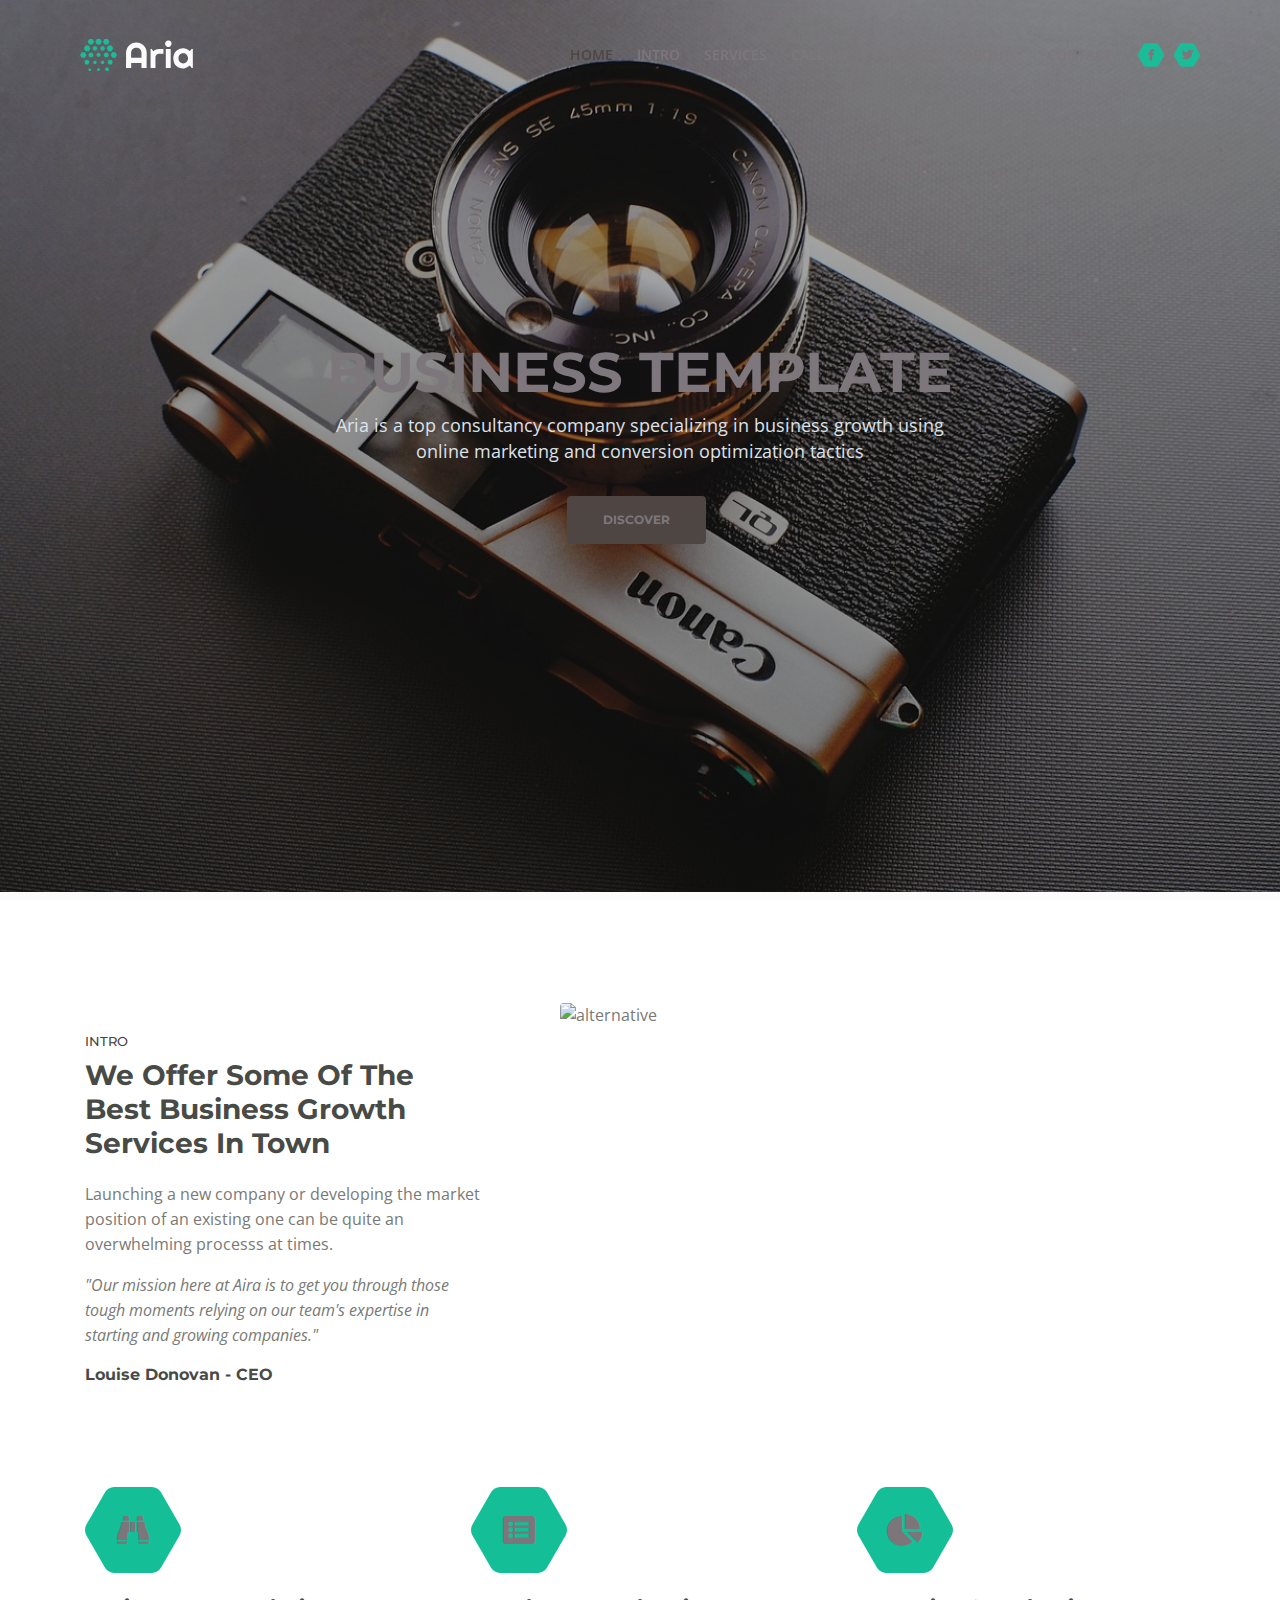
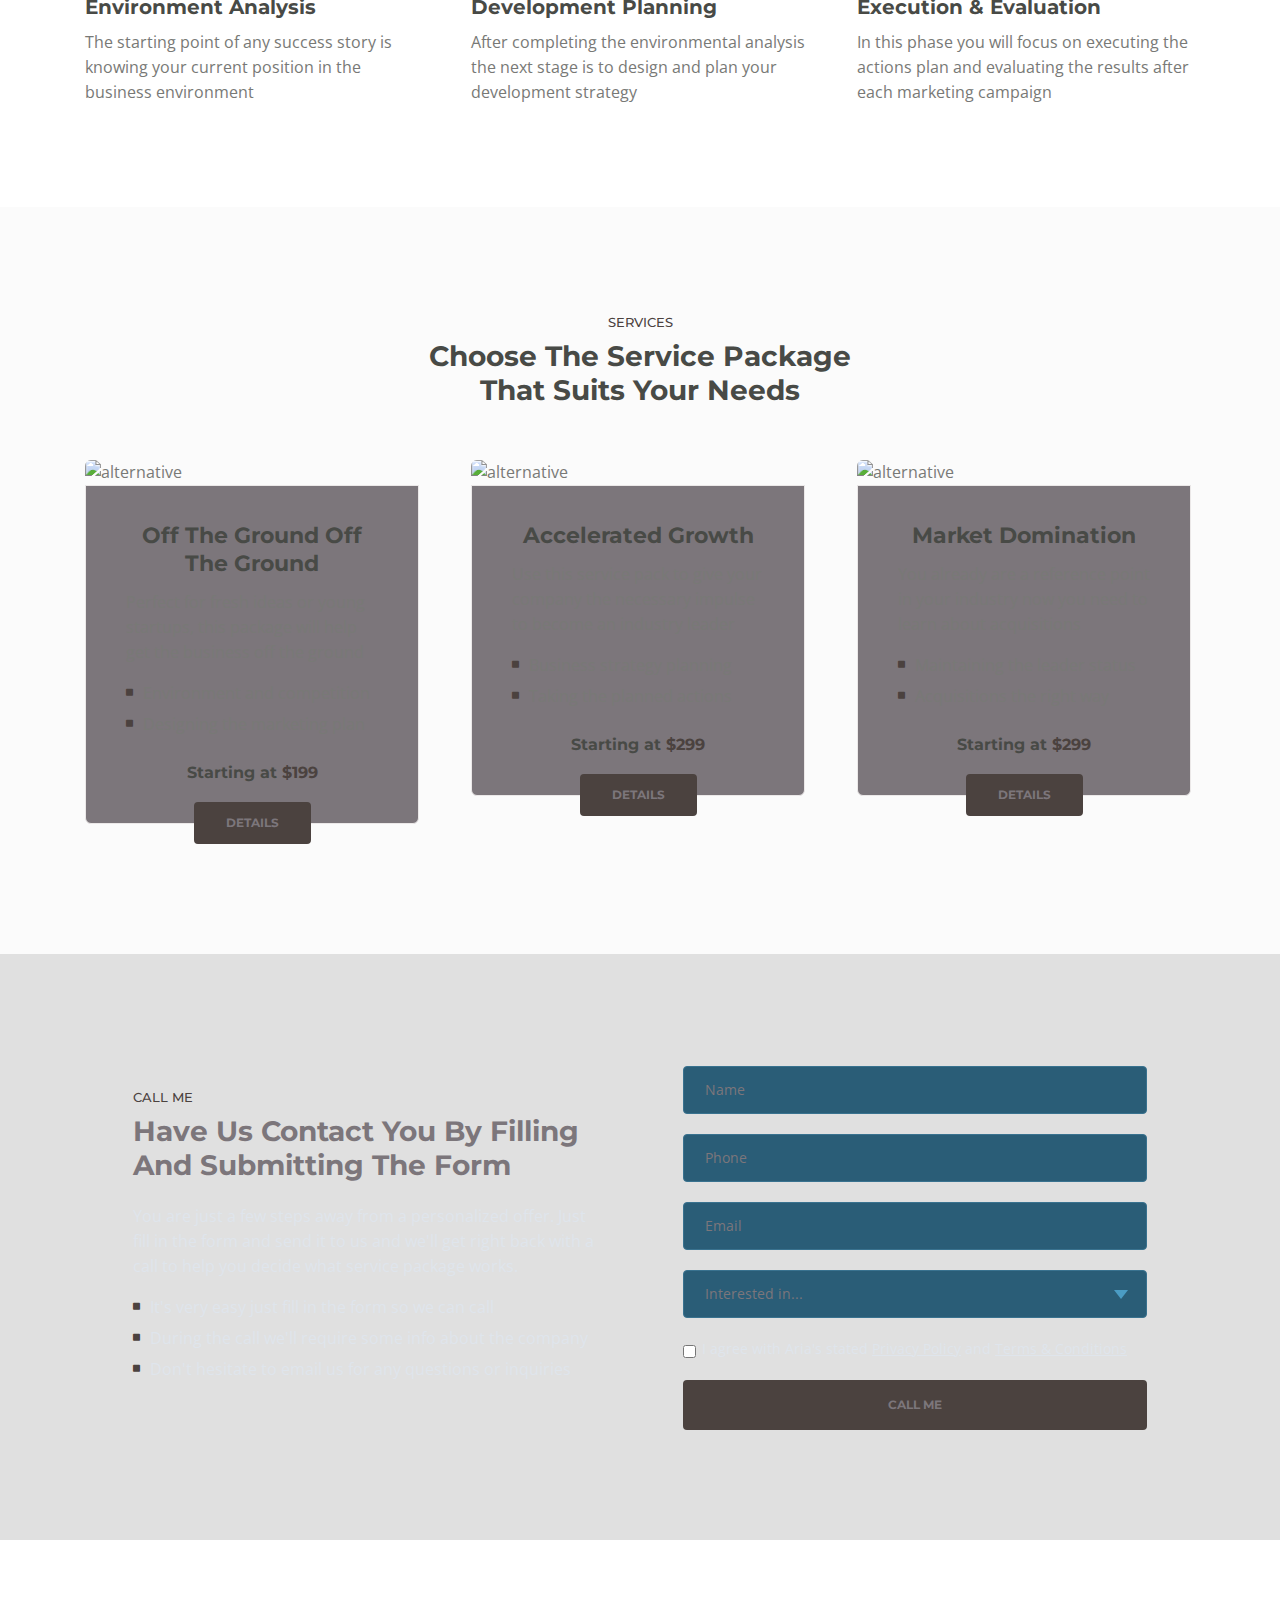
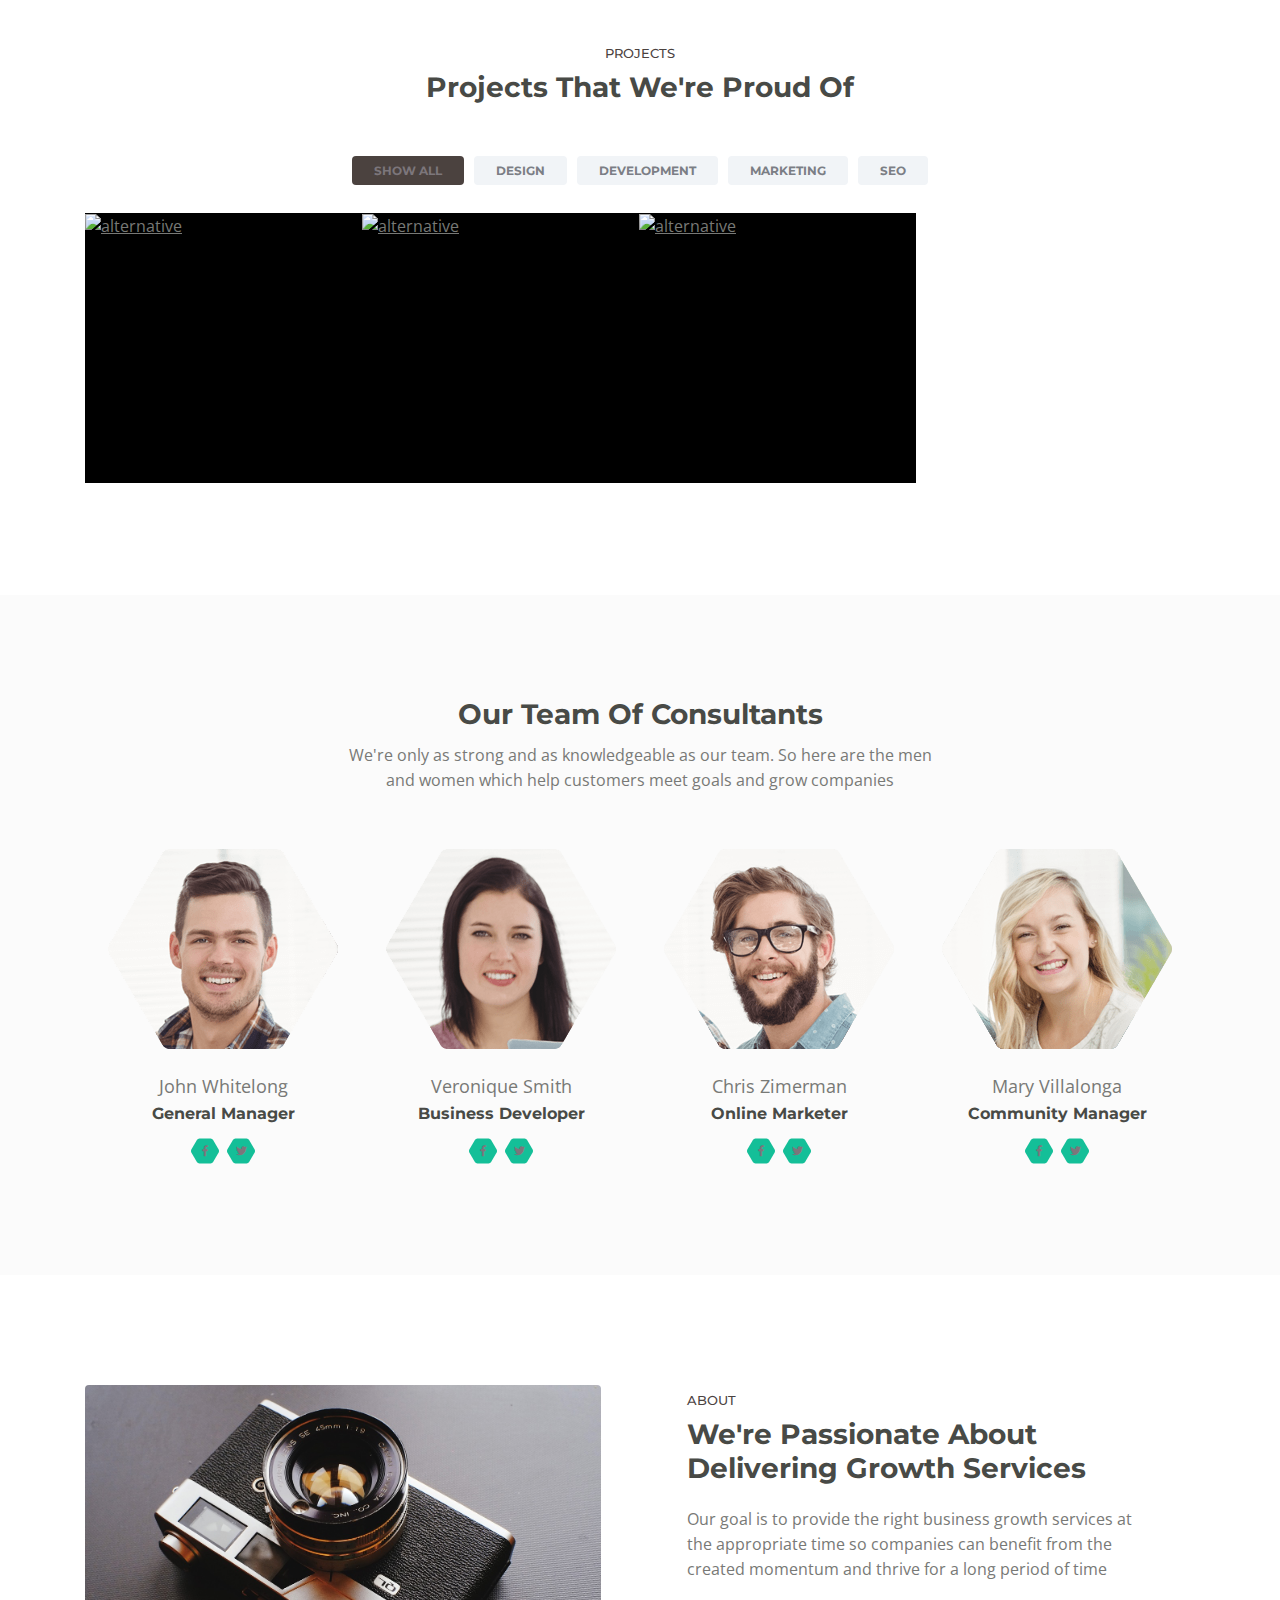
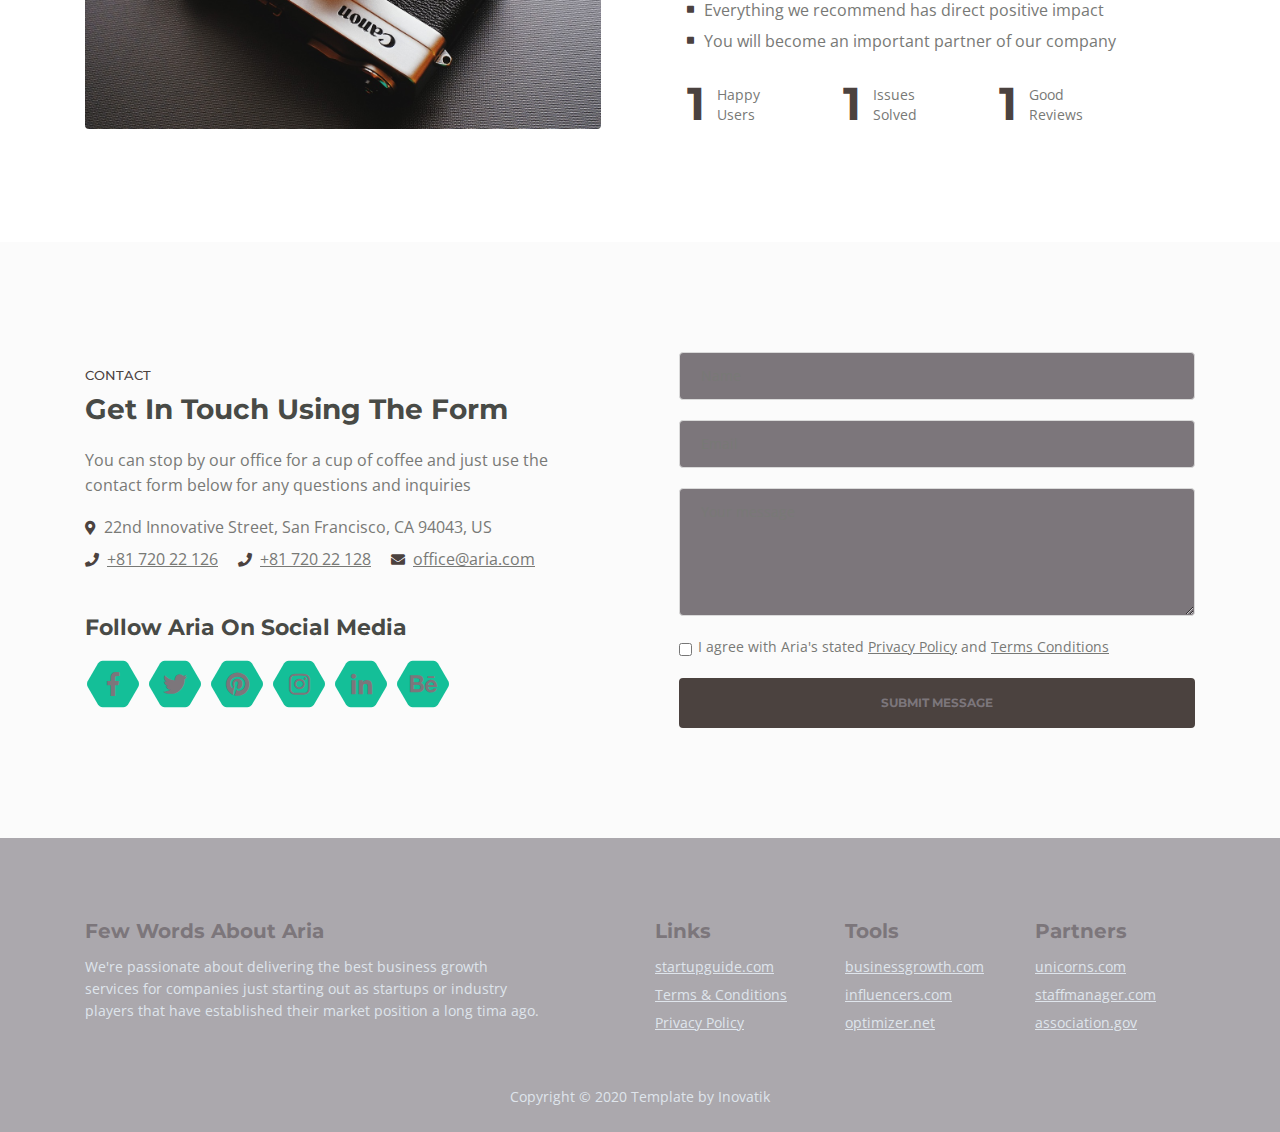
==== biznesa_timekla_vietnes/bizness_2/index.html @ 99915285 "feat: Bakalaura darba pilns kods" ====
<!DOCTYPE html>
<html lang="en">
  <head>
    <meta charset="utf-8" />
    <meta
      name="viewport"
      content="width=device-width, initial-scale=1, shrink-to-fit=no"
    />

    <!-- SEO Meta Tags -->
    <meta
      name="description"
      content="Aria is a business focused HTML landing page template built with Bootstrap to help you create lead generation websites for companies and their services."
    />
    <meta name="author" content="Inovatik" />

    <!-- OG Meta Tags to improve the way the post looks when you share the page on LinkedIn, Facebook, Google+ -->
    <meta property="og:site_name" content="" />
    <!-- website name -->
    <meta property="og:site" content="" />
    <!-- website link -->
    <meta property="og:title" content="" />
    <!-- title shown in the actual shared post -->
    <meta property="og:description" content="" />
    <!-- description shown in the actual shared post -->
    <meta property="og:image" content="" />
    <!-- image link, make sure it's jpg -->
    <meta property="og:url" content="" />
    <!-- where do you want your post to link to -->
    <meta property="og:type" content="article" />

    <!-- Website Title -->
    <title>Aria - Business HTML Landing Page Template</title>

    <!-- Styles -->
    <link
      href="https://fonts.googleapis.com/css?family=Montserrat:500,700&display=swap&subset=latin-ext"
      rel="stylesheet"
    />
    <link
      href="https://fonts.googleapis.com/css?family=Open+Sans:400,400i,600&display=swap&subset=latin-ext"
      rel="stylesheet"
    />
    <link href="css/bootstrap.css" rel="stylesheet" />
    <link href="css/fontawesome-all.css" rel="stylesheet" />
    <link href="css/swiper.css" rel="stylesheet" />
    <link href="css/magnific-popup.css" rel="stylesheet" />
    <link href="css/styles.css" rel="stylesheet" />

    <!-- Favicon  -->
    <link rel="icon" href="images/favicon.png" />
  </head>

  <body data-spy="scroll" data-target=".fixed-top">
    <!-- Preloader -->
    <div class="spinner-wrapper">
      <div class="spinner">
        <div class="bounce1"></div>
        <div class="bounce2"></div>
        <div class="bounce3"></div>
      </div>
    </div>
    <!-- end of preloader -->

    <!-- Navbar -->
    <nav class="navbar navbar-expand-md navbar-dark navbar-custom fixed-top">
      <!-- Text Logo - Use this if you don't have a graphic logo -->
      <!-- <a class="navbar-brand logo-text page-scroll" href="index.html">Aria</a> -->

      <!-- Image Logo -->
      <a class="navbar-brand logo-image" href="index.html"
        ><img src="images/logo.svg" alt="alternative"
      /></a>
      <!-- Mobile Menu Toggle Button -->
      <button
        class="navbar-toggler"
        type="button"
        data-toggle="collapse"
        data-target="#navbarsExampleDefault"
        aria-controls="navbarsExampleDefault"
        aria-expanded="false"
        aria-label="Toggle navigation"
      >
        <span class="navbar-toggler-awesome fas fa-bars"></span>
        <span class="navbar-toggler-awesome fas fa-times"></span>
      </button>
      <!-- end of mobile menu toggle button -->

      <div class="collapse navbar-collapse" id="navbarsExampleDefault">
        <ul class="navbar-nav ml-auto">
          <li class="nav-item">
            <a class="nav-link page-scroll" href="#header"
              >HOME <span class="sr-only">(current)</span></a
            >
          </li>
          <li class="nav-item">
            <a class="nav-link page-scroll" href="#intro">INTRO</a>
          </li>
          <li class="nav-item">
            <a class="nav-link page-scroll" href="#services">SERVICES</a>
          </li>
          <li class="nav-item">
            <a class="nav-link page-scroll" href="#callMe">CALL ME</a>
          </li>
          <li class="nav-item">
            <a class="nav-link page-scroll" href="#projects">PROJECTS</a>
          </li>

          <!-- Dropdown Menu -->
          <li class="nav-item dropdown">
            <a
              class="nav-link dropdown-toggle page-scroll"
              href="#about"
              id="navbarDropdown"
              role="button"
              aria-haspopup="true"
              aria-expanded="false"
              >ABOUT</a
            >
            <div class="dropdown-menu" aria-labelledby="navbarDropdown">
              <a class="dropdown-item" href="terms-conditions.html"
                ><span class="item-text">TERMS CONDITIONS</span></a
              >
              <div class="dropdown-items-divide-hr"></div>
              <a class="dropdown-item" href="privacy-policy.html"
                ><span class="item-text">PRIVACY POLICY</span></a
              >
            </div>
          </li>
          <!-- end of dropdown menu -->

          <li class="nav-item">
            <a class="nav-link page-scroll" href="#contact">CONTACT</a>
          </li>
        </ul>
        <span class="nav-item social-icons">
          <span class="fa-stack">
            <a href="#your-link">
              <span class="hexagon"></span>
              <i class="fab fa-facebook-f fa-stack-1x"></i>
            </a>
          </span>
          <span class="fa-stack">
            <a href="#your-link">
              <span class="hexagon"></span>
              <i class="fab fa-twitter fa-stack-1x"></i>
            </a>
          </span>
        </span>
      </div>
    </nav>
    <!-- end of navbar -->
    <!-- end of navbar -->

    <!-- Header -->
    <header id="header" class="header">
      <div class="header-content">
        <div class="container">
          <div class="row">
            <div class="col-lg-12">
              <div class="text-container">
                <h1>
                  BUSINESS
                  <span id="js-rotating">TEMPLATE, SERVICES, SOLUTIONS</span>
                </h1>
                <p class="p-heading p-large">
                  Aria is a top consultancy company specializing in business
                  growth using online marketing and conversion optimization
                  tactics
                </p>
                <a class="btn-solid-lg page-scroll" href="#intro">DISCOVER</a>
              </div>
            </div>
            <!-- end of col -->
          </div>
          <!-- end of row -->
        </div>
        <!-- end of container -->
      </div>
      <!-- end of header-content -->
    </header>
    <!-- end of header -->
    <!-- end of header -->

    <!-- Intro -->
    <div id="intro" class="basic-1">
      <div class="container">
        <div class="row">
          <div class="col-lg-5">
            <div class="text-container">
              <div class="section-title">INTRO</div>
              <h2>
                We Offer Some Of The Best Business Growth Services In Town
              </h2>
              <p>
                Launching a new company or developing the market position of an
                existing one can be quite an overwhelming processs at times.
              </p>
              <p class="testimonial-text">
                "Our mission here at Aira is to get you through those tough
                moments relying on our team's expertise in starting and growing
                companies."
              </p>
              <div class="testimonial-author">Louise Donovan - CEO</div>
            </div>
            <!-- end of text-container -->
          </div>
          <!-- end of col -->
          <div class="col-lg-7">
            <div class="image-container">
              <img
                class="img-fluid"
                src="../../atteli/second_image.png"
                alt="alternative"
              />
            </div>
            <!-- end of image-container -->
          </div>
          <!-- end of col -->
        </div>
        <!-- end of row -->
      </div>
      <!-- end of container -->
    </div>
    <!-- end of basic-1 -->
    <!-- end of intro -->

    <!-- Description -->
    <div class="cards-1">
      <div class="container">
        <div class="row">
          <div class="col-lg-12">
            <!-- Card -->
            <div class="card">
              <span class="fa-stack">
                <span class="hexagon"></span>
                <i class="fas fa-binoculars fa-stack-1x"></i>
              </span>
              <div class="card-body">
                <h4 class="card-title">Environment Analysis</h4>
                <p>
                  The starting point of any success story is knowing your
                  current position in the business environment
                </p>
              </div>
            </div>
            <!-- end of card -->

            <!-- Card -->
            <div class="card">
              <span class="fa-stack">
                <span class="hexagon"></span>
                <i class="fas fa-list-alt fa-stack-1x"></i>
              </span>
              <div class="card-body">
                <h4 class="card-title">Development Planning</h4>
                <p>
                  After completing the environmental analysis the next stage is
                  to design and plan your development strategy
                </p>
              </div>
            </div>
            <!-- end of card -->

            <!-- Card -->
            <div class="card">
              <span class="fa-stack">
                <span class="hexagon"></span>
                <i class="fas fa-chart-pie fa-stack-1x"></i>
              </span>
              <div class="card-body">
                <h4 class="card-title">Execution & Evaluation</h4>
                <p>
                  In this phase you will focus on executing the actions plan and
                  evaluating the results after each marketing campaign
                </p>
              </div>
            </div>
            <!-- end of card -->
          </div>
          <!-- end of col -->
        </div>
        <!-- end of row -->
      </div>
      <!-- end of container -->
    </div>
    <!-- end of cards-1 -->
    <!-- end of description -->

    <!-- Services -->
    <div id="services" class="cards-2">
      <div class="container">
        <div class="row">
          <div class="col-lg-12">
            <div class="section-title">SERVICES</div>
            <h2>
              Choose The Service Package<br />
              That Suits Your Needs
            </h2>
          </div>
          <!-- end of col -->
        </div>
        <!-- end of row -->
        <div class="row">
          <div class="col-lg-12">
            <!-- Card -->
            <div class="card">
              <div class="card-image">
                <img
                  class="img-fluid"
                  src="../../atteli/second_image.png"
                  alt="alternative"
                />
              </div>
              <div class="card-body">
                <h3 class="card-title">Off The Ground Off The Ground</h3>
                <p>
                  Perfect for fresh ideas or young startups, this package will
                  help get the business off the ground
                </p>
                <ul class="list-unstyled li-space-lg">
                  <li class="media">
                    <i class="fas fa-square"></i>
                    <div class="media-body">Environment and competition</div>
                  </li>
                  <li class="media">
                    <i class="fas fa-square"></i>
                    <div class="media-body">Designing the marketing plan</div>
                  </li>
                </ul>
                <p class="price">Starting at <span>$199</span></p>
              </div>
              <div class="button-container">
                <a class="btn-solid-reg page-scroll" href="#callMe">DETAILS</a>
              </div>
              <!-- end of button-container -->
            </div>
            <!-- end of card -->

            <!-- Card -->
            <div class="card">
              <div class="card-image">
                <img
                  class="img-fluid"
                  src="../../atteli/third_image.png"
                  alt="alternative"
                />
              </div>
              <div class="card-body">
                <h3 class="card-title">Accelerated Growth</h3>
                <p>
                  Use this service pack to give your company the necessary
                  impulse to become an industry leader
                </p>
                <ul class="list-unstyled li-space-lg">
                  <li class="media">
                    <i class="fas fa-square"></i>
                    <div class="media-body">Business strategy planning</div>
                  </li>
                  <li class="media">
                    <i class="fas fa-square"></i>
                    <div class="media-body">Taking the planned actions</div>
                  </li>
                </ul>
                <p class="price">Starting at <span>$299</span></p>
              </div>
              <div class="button-container">
                <a class="btn-solid-reg page-scroll" href="#callMe">DETAILS</a>
              </div>
              <!-- end of button-container -->
            </div>
            <!-- end of card -->

            <!-- Card -->
            <div class="card">
              <div class="card-image">
                <img
                  class="img-fluid"
                  src="../../atteli/fourth_image.png"
                  alt="alternative"
                />
              </div>
              <div class="card-body">
                <h3 class="card-title">Market Domination</h3>
                <p>
                  You already are a reference point in your industry now you
                  need to learn about acquisitions
                </p>
                <ul class="list-unstyled li-space-lg">
                  <li class="media">
                    <i class="fas fa-square"></i>
                    <div class="media-body">Maintaining the leader status</div>
                  </li>
                  <li class="media">
                    <i class="fas fa-square"></i>
                    <div class="media-body">Acquisitions the right way</div>
                  </li>
                </ul>
                <p class="price">Starting at <span>$299</span></p>
              </div>
              <div class="button-container">
                <a class="btn-solid-reg page-scroll" href="#callMe">DETAILS</a>
              </div>
              <!-- end of button-container -->
            </div>
            <!-- end of card -->
          </div>
          <!-- end of col -->
        </div>
        <!-- end of row -->
      </div>
      <!-- end of container -->
    </div>
    <!-- end of cards-2 -->
    <!-- end of services -->

    <!-- Call Me -->
    <div id="callMe" class="form-1">
      <div class="container">
        <div class="row">
          <div class="col-lg-6">
            <div class="text-container">
              <div class="section-title">CALL ME</div>
              <h2 class="white">
                Have Us Contact You By Filling And Submitting The Form
              </h2>
              <p class="white">
                You are just a few steps away from a personalized offer. Just
                fill in the form and send it to us and we'll get right back with
                a call to help you decide what service package works.
              </p>
              <ul class="list-unstyled li-space-lg white">
                <li class="media">
                  <i class="fas fa-square"></i>
                  <div class="media-body">
                    It's very easy just fill in the form so we can call
                  </div>
                </li>
                <li class="media">
                  <i class="fas fa-square"></i>
                  <div class="media-body">
                    During the call we'll require some info about the company
                  </div>
                </li>
                <li class="media">
                  <i class="fas fa-square"></i>
                  <div class="media-body">
                    Don't hesitate to email us for any questions or inquiries
                  </div>
                </li>
              </ul>
            </div>
          </div>
          <!-- end of col -->
          <div class="col-lg-6">
            <!-- Call Me Form -->
            <form id="callMeForm" data-toggle="validator" data-focus="false">
              <div class="form-group">
                <input
                  type="text"
                  class="form-control-input"
                  id="lname"
                  name="lname"
                  required
                />
                <label class="label-control" for="lname">Name</label>
                <div class="help-block with-errors"></div>
              </div>
              <div class="form-group">
                <input
                  type="text"
                  class="form-control-input"
                  id="lphone"
                  name="lphone"
                  required
                />
                <label class="label-control" for="lphone">Phone</label>
                <div class="help-block with-errors"></div>
              </div>
              <div class="form-group">
                <input
                  type="email"
                  class="form-control-input"
                  id="lemail"
                  name="lemail"
                  required
                />
                <label class="label-control" for="lemail">Email</label>
                <div class="help-block with-errors"></div>
              </div>
              <div class="form-group">
                <select class="form-control-select" id="lselect" required>
                  <option class="select-option" value="" disabled selected>
                    Interested in...
                  </option>
                  <option class="select-option" value="Off The Ground">
                    Off The Ground
                  </option>
                  <option class="select-option" value="Accelerated Growth">
                    Accelerated Growth
                  </option>
                  <option class="select-option" value="Market Domination">
                    Market Domination
                  </option>
                </select>
                <div class="help-block with-errors"></div>
              </div>
              <div class="form-group checkbox white">
                <input
                  type="checkbox"
                  id="lterms"
                  value="Agreed-to-Terms"
                  name="lterms"
                  required
                />I agree with Aria's stated
                <a class="white" href="privacy-policy.html">Privacy Policy</a>
                and
                <a class="white" href="terms-conditions.html"
                  >Terms & Conditions</a
                >
                <div class="help-block with-errors"></div>
              </div>
              <div class="form-group">
                <button type="submit" class="form-control-submit-button">
                  CALL ME
                </button>
              </div>
              <div class="form-message">
                <div id="lmsgSubmit" class="h3 text-center hidden"></div>
              </div>
            </form>
            <!-- end of call me form -->
          </div>
          <!-- end of col -->
        </div>
        <!-- end of row -->
      </div>
      <!-- end of container -->
    </div>
    <!-- end of form-1 -->
    <!-- end of call me -->

    <!-- Projects -->
    <div id="projects" class="filter">
      <div class="container">
        <div class="row">
          <div class="col-lg-12">
            <div class="section-title">PROJECTS</div>
            <h2>Projects That We're Proud Of</h2>
          </div>
          <!-- end of col -->
        </div>
        <!-- end of row -->
        <div class="row">
          <div class="col-lg-12">
            <!-- Filter -->
            <div class="button-group filters-button-group">
              <a class="button is-checked" data-filter="*"
                ><span>SHOW ALL</span></a
              >
              <a class="button" data-filter=".design"><span>DESIGN</span></a>
              <a class="button" data-filter=".development"
                ><span>DEVELOPMENT</span></a
              >
              <a class="button" data-filter=".marketing"
                ><span>MARKETING</span></a
              >
              <a class="button" data-filter=".seo"><span>SEO</span></a>
            </div>
            <!-- end of button group -->
            <div class="grid">
              <div class="element-item development">
                <a class="popup-with-move-anim" href="#project-1">
                  <div class="element-item-overlay">
                    <span>Online Banking</span>
                  </div>
                  <img src="../../atteli/second_image.png" alt="alternative"
                /></a>
              </div>
              <div class="element-item development">
                <a class="popup-with-move-anim" href="#project-2">
                  <div class="element-item-overlay">
                    <span>Classic Industry</span>
                  </div>
                  <img src="../../atteli/third_image.png" alt="alternative"
                /></a>
              </div>
              <div class="element-item design development marketing">
                <a class="popup-with-move-anim" href="#project-3">
                  <div class="element-item-overlay">
                    <span>BoomBap Audio</span>
                  </div>
                  <img src="../../atteli/fourth_image.png" alt="alternative"
                /></a>
              </div>
            </div>
            <!-- end of grid -->
            <!-- end of filter -->
          </div>
          <!-- end of col -->
        </div>
        <!-- end of row -->
      </div>
      <!-- end of container -->
    </div>
    <!-- end of filter -->
    <!-- end of projects -->

    <!-- Project Lightboxes -->
    <!-- Lightbox -->
    <div id="project-1" class="lightbox-basic zoom-anim-dialog mfp-hide">
      <div class="row">
        <button title="Close (Esc)" type="button" class="mfp-close x-button">
          ×
        </button>
        <div class="col-lg-8">
          <img
            class="img-fluid"
            src="../../atteli/second_image.png"
            alt="alternative"
          />
        </div>
        <!-- end of col -->
        <div class="col-lg-4">
          <h3>Online Banking</h3>
          <hr class="line-heading" />
          <h6>Strategy Development</h6>
          <p>
            Need a solid foundation for your business growth plans? Aria will
            help you manage sales and meet your current needs
          </p>
          <p>
            By offering the best professional services and quality products in
            the market. Don't hesitate and get in touch with us.
          </p>
          <div class="testimonial-container">
            <p class="testimonial-text">
              Need a solid foundation for your business growth plans? Aria will
              help you manage sales and meet your current requirements.
            </p>
            <p class="testimonial-author">General Manager</p>
          </div>
          <a class="btn-solid-reg" href="#your-link">DETAILS</a>
          <a class="btn-outline-reg mfp-close as-button" href="#projects"
            >BACK</a
          >
        </div>
        <!-- end of col -->
      </div>
      <!-- end of row -->
    </div>
    <!-- end of lightbox-basic -->
    <!-- end of lightbox -->

    <!-- Lightbox -->
    <div id="project-2" class="lightbox-basic zoom-anim-dialog mfp-hide">
      <div class="row">
        <button title="Close (Esc)" type="button" class="mfp-close x-button">
          ×
        </button>
        <div class="col-lg-8">
          <img
            class="img-fluid"
            src="../../atteli/third_image.png"
            alt="alternative"
          />
        </div>
        <!-- end of col -->
        <div class="col-lg-4">
          <h3>Classic Industry</h3>
          <hr class="line-heading" />
          <h6>Strategy Development</h6>
          <p>
            Need a solid foundation for your business growth plans? Aria will
            help you manage sales and meet your current needs
          </p>
          <p>
            By offering the best professional services and quality products in
            the market. Don't hesitate and get in touch with us.
          </p>
          <div class="testimonial-container">
            <p class="testimonial-text">
              Need a solid foundation for your business growth plans? Aria will
              help you manage sales and meet your current requirements.
            </p>
            <p class="testimonial-author">General Manager</p>
          </div>
          <a class="btn-solid-reg" href="#your-link">DETAILS</a>
          <a class="btn-outline-reg mfp-close as-button" href="#projects"
            >BACK</a
          >
        </div>
        <!-- end of col -->
      </div>
      <!-- end of row -->
    </div>
    <!-- end of lightbox-basic -->
    <!-- end of lightbox -->

    <!-- Lightbox -->
    <div id="project-3" class="lightbox-basic zoom-anim-dialog mfp-hide">
      <div class="row">
        <button title="Close (Esc)" type="button" class="mfp-close x-button">
          ×
        </button>
        <div class="col-lg-8">
          <img
            class="img-fluid"
            src="../../atteli/fourth_image.png"
            alt="alternative"
          />
        </div>
        <!-- end of col -->
        <div class="col-lg-4">
          <h3>BoomBap Audio</h3>
          <hr class="line-heading" />
          <h6>Strategy Development</h6>
          <p>
            Need a solid foundation for your business growth plans? Aria will
            help you manage sales and meet your current needs
          </p>
          <p>
            By offering the best professional services and quality products in
            the market. Don't hesitate and get in touch with us.
          </p>
          <div class="testimonial-container">
            <p class="testimonial-text">
              Need a solid foundation for your business growth plans? Aria will
              help you manage sales and meet your current requirements.
            </p>
            <p class="testimonial-author">General Manager</p>
          </div>
          <a class="btn-solid-reg" href="#your-link">DETAILS</a>
          <a class="btn-outline-reg mfp-close as-button" href="#projects"
            >BACK</a
          >
        </div>
        <!-- end of col -->
      </div>
      <!-- end of row -->
    </div>
    <!-- end of lightbox-basic -->
    <!-- end of lightbox -->

    <!-- end of project lightboxes -->

    <!-- Team -->
    <div class="basic-2">
      <div class="container">
        <div class="row">
          <div class="col-lg-12">
            <h2>Our Team Of Consultants</h2>
            <p class="p-heading">
              We're only as strong and as knowledgeable as our team. So here are
              the men and women which help customers meet goals and grow
              companies
            </p>
          </div>
          <!-- end of col -->
        </div>
        <!-- end of row -->
        <div class="row">
          <div class="col-lg-12">
            <!-- Team Member -->
            <div class="team-member">
              <div class="image-wrapper">
                <img
                  class="img-fluid"
                  src="images/team-1.png"
                  alt="alternative"
                />
              </div>
              <!-- end of image-wrapper -->
              <p class="p-large">John Whitelong</p>
              <p class="job-title">General Manager</p>
              <span class="social-icons">
                <span class="fa-stack">
                  <a href="#your-link">
                    <span class="hexagon"></span>
                    <i class="fab fa-facebook-f fa-stack-1x"></i>
                  </a>
                </span>
                <span class="fa-stack">
                  <a href="#your-link">
                    <span class="hexagon"></span>
                    <i class="fab fa-twitter fa-stack-1x"></i>
                  </a>
                </span>
              </span>
            </div>
            <!-- end of team-member -->
            <!-- end of team member -->

            <!-- Team Member -->
            <div class="team-member">
              <div class="image-wrapper">
                <img
                  class="img-fluid"
                  src="images/team-2.png"
                  alt="alternative"
                />
              </div>
              <!-- end of image wrapper -->
              <p class="p-large">Veronique Smith</p>
              <p class="job-title">Business Developer</p>
              <span class="social-icons">
                <span class="fa-stack">
                  <a href="#your-link">
                    <span class="hexagon"></span>
                    <i class="fab fa-facebook-f fa-stack-1x"></i>
                  </a>
                </span>
                <span class="fa-stack">
                  <a href="#your-link">
                    <span class="hexagon"></span>
                    <i class="fab fa-twitter fa-stack-1x"></i>
                  </a>
                </span>
              </span>
            </div>
            <!-- end of team-member -->
            <!-- end of team member -->

            <!-- Team Member -->
            <div class="team-member">
              <div class="image-wrapper">
                <img
                  class="img-fluid"
                  src="images/team-3.png"
                  alt="alternative"
                />
              </div>
              <!-- end of image wrapper -->
              <p class="p-large">Chris Zimerman</p>
              <p class="job-title">Online Marketer</p>
              <span class="social-icons">
                <span class="fa-stack">
                  <a href="#your-link">
                    <span class="hexagon"></span>
                    <i class="fab fa-facebook-f fa-stack-1x"></i>
                  </a>
                </span>
                <span class="fa-stack">
                  <a href="#your-link">
                    <span class="hexagon"></span>
                    <i class="fab fa-twitter fa-stack-1x"></i>
                  </a>
                </span>
              </span>
            </div>
            <!-- end of team-member -->
            <!-- end of team member -->

            <!-- Team Member -->
            <div class="team-member">
              <div class="image-wrapper">
                <img
                  class="img-fluid"
                  src="images/team-4.png"
                  alt="alternative"
                />
              </div>
              <!-- end of image wrapper -->
              <p class="p-large">Mary Villalonga</p>
              <p class="job-title">Community Manager</p>
              <span class="social-icons">
                <span class="fa-stack">
                  <a href="#your-link">
                    <span class="hexagon"></span>
                    <i class="fab fa-facebook-f fa-stack-1x"></i>
                  </a>
                </span>
                <span class="fa-stack">
                  <a href="#your-link">
                    <span class="hexagon"></span>
                    <i class="fab fa-twitter fa-stack-1x"></i>
                  </a>
                </span>
              </span>
            </div>
            <!-- end of team-member -->
            <!-- end of team member -->
          </div>
          <!-- end of col -->
        </div>
        <!-- end of row -->
      </div>
      <!-- end of container -->
    </div>
    <!-- end of basic-2 -->
    <!-- end of team -->

    <!-- About -->
    <div id="about" class="counter">
      <div class="container">
        <div class="row">
          <div class="col-lg-5 col-xl-6">
            <div class="image-container">
              <img
                class="img-fluid"
                src="../../atteli/main.png"
                alt="alternative"
              />
            </div>
            <!-- end of image-container -->
          </div>
          <!-- end of col -->
          <div class="col-lg-7 col-xl-6">
            <div class="text-container">
              <div class="section-title">ABOUT</div>
              <h2>We're Passionate About Delivering Growth Services</h2>
              <p>
                Our goal is to provide the right business growth services at the
                appropriate time so companies can benefit from the created
                momentum and thrive for a long period of time
              </p>
              <ul class="list-unstyled li-space-lg">
                <li class="media">
                  <i class="fas fa-square"></i>
                  <div class="media-body">
                    Everything we recommend has direct positive impact
                  </div>
                </li>
                <li class="media">
                  <i class="fas fa-square"></i>
                  <div class="media-body">
                    You will become an important partner of our company
                  </div>
                </li>
              </ul>

              <!-- Counter -->
              <div id="counter">
                <div class="cell">
                  <div class="counter-value number-count" data-count="231">
                    1
                  </div>
                  <div class="counter-info">Happy<br />Users</div>
                </div>
                <div class="cell">
                  <div class="counter-value number-count" data-count="121">
                    1
                  </div>
                  <div class="counter-info">Issues<br />Solved</div>
                </div>
                <div class="cell">
                  <div class="counter-value number-count" data-count="159">
                    1
                  </div>
                  <div class="counter-info">Good<br />Reviews</div>
                </div>
              </div>
              <!-- end of counter -->
            </div>
            <!-- end of text-container -->
          </div>
          <!-- end of col -->
        </div>
        <!-- end of row -->
      </div>
      <!-- end of container -->
    </div>
    <!-- end of counter -->
    <!-- end of about -->

    <!-- Contact -->
    <div id="contact" class="form-2">
      <div class="container">
        <div class="row">
          <div class="col-lg-6">
            <div class="text-container">
              <div class="section-title">CONTACT</div>
              <h2>Get In Touch Using The Form</h2>
              <p>
                You can stop by our office for a cup of coffee and just use the
                contact form below for any questions and inquiries
              </p>
              <ul class="list-unstyled li-space-lg">
                <li class="address">
                  <i class="fas fa-map-marker-alt"></i>22nd Innovative Street,
                  San Francisco, CA 94043, US
                </li>
                <li>
                  <i class="fas fa-phone"></i
                  ><a href="tel:003024630820">+81 720 22 126</a>
                </li>
                <li>
                  <i class="fas fa-phone"></i
                  ><a href="tel:003024630820">+81 720 22 128</a>
                </li>
                <li>
                  <i class="fas fa-envelope"></i
                  ><a href="mailto:office@aria.com">office@aria.com</a>
                </li>
              </ul>
              <h3>Follow Aria On Social Media</h3>

              <span class="fa-stack">
                <a href="#your-link">
                  <span class="hexagon"></span>
                  <i class="fab fa-facebook-f fa-stack-1x"></i>
                </a>
              </span>
              <span class="fa-stack">
                <a href="#your-link">
                  <span class="hexagon"></span>
                  <i class="fab fa-twitter fa-stack-1x"></i>
                </a>
              </span>
              <span class="fa-stack">
                <a href="#your-link">
                  <span class="hexagon"></span>
                  <i class="fab fa-pinterest fa-stack-1x"></i>
                </a>
              </span>
              <span class="fa-stack">
                <a href="#your-link">
                  <span class="hexagon"></span>
                  <i class="fab fa-instagram fa-stack-1x"></i>
                </a>
              </span>
              <span class="fa-stack">
                <a href="#your-link">
                  <span class="hexagon"></span>
                  <i class="fab fa-linkedin-in fa-stack-1x"></i>
                </a>
              </span>
              <span class="fa-stack">
                <a href="#your-link">
                  <span class="hexagon"></span>
                  <i class="fab fa-behance fa-stack-1x"></i>
                </a>
              </span>
            </div>
            <!-- end of text-container -->
          </div>
          <!-- end of col -->
          <div class="col-lg-6">
            <!-- Contact Form -->
            <form id="contactForm" data-toggle="validator" data-focus="false">
              <div class="form-group">
                <input
                  type="text"
                  class="form-control-input"
                  id="cname"
                  required
                />
                <label class="label-control" for="cname">Name</label>
                <div class="help-block with-errors"></div>
              </div>
              <div class="form-group">
                <input
                  type="email"
                  class="form-control-input"
                  id="cemail"
                  required
                />
                <label class="label-control" for="cemail">Email</label>
                <div class="help-block with-errors"></div>
              </div>
              <div class="form-group">
                <textarea
                  class="form-control-textarea"
                  id="cmessage"
                  required
                ></textarea>
                <label class="label-control" for="cmessage">Your message</label>
                <div class="help-block with-errors"></div>
              </div>
              <div class="form-group checkbox">
                <input
                  type="checkbox"
                  id="cterms"
                  value="Agreed-to-Terms"
                  required
                />I agree with Aria's stated
                <a href="privacy-policy.html">Privacy Policy</a> and
                <a href="terms-conditions.html">Terms Conditions</a>
                <div class="help-block with-errors"></div>
              </div>
              <div class="form-group">
                <button type="submit" class="form-control-submit-button">
                  SUBMIT MESSAGE
                </button>
              </div>
              <div class="form-message">
                <div id="cmsgSubmit" class="h3 text-center hidden"></div>
              </div>
            </form>
            <!-- end of contact form -->
          </div>
          <!-- end of col -->
        </div>
        <!-- end of row -->
      </div>
      <!-- end of container -->
    </div>
    <!-- end of form-2 -->
    <!-- end of contact -->

    <!-- Footer -->
    <div class="footer">
      <div class="container">
        <div class="row">
          <div class="col-md-6">
            <div class="text-container about">
              <h4>Few Words About Aria</h4>
              <p class="white">
                We're passionate about delivering the best business growth
                services for companies just starting out as startups or industry
                players that have established their market position a long tima
                ago.
              </p>
            </div>
            <!-- end of text-container -->
          </div>
          <!-- end of col -->
          <div class="col-md-2">
            <div class="text-container">
              <h4>Links</h4>
              <ul class="list-unstyled li-space-lg white">
                <li>
                  <a class="white" href="#your-link">startupguide.com</a>
                </li>
                <li>
                  <a class="white" href="terms-conditions.html"
                    >Terms & Conditions</a
                  >
                </li>
                <li>
                  <a class="white" href="privacy-policy.html">Privacy Policy</a>
                </li>
              </ul>
            </div>
            <!-- end of text-container -->
          </div>
          <!-- end of col -->
          <div class="col-md-2">
            <div class="text-container">
              <h4>Tools</h4>
              <ul class="list-unstyled li-space-lg">
                <li>
                  <a class="white" href="#your-link">businessgrowth.com</a>
                </li>
                <li>
                  <a class="white" href="#your-link">influencers.com</a>
                </li>
                <li class="media">
                  <a class="white" href="#your-link">optimizer.net</a>
                </li>
              </ul>
            </div>
            <!-- end of text-container -->
          </div>
          <!-- end of col -->
          <div class="col-md-2">
            <div class="text-container">
              <h4>Partners</h4>
              <ul class="list-unstyled li-space-lg">
                <li>
                  <a class="white" href="#your-link">unicorns.com</a>
                </li>
                <li>
                  <a class="white" href="#your-link">staffmanager.com</a>
                </li>
                <li>
                  <a class="white" href="#your-link">association.gov</a>
                </li>
              </ul>
            </div>
            <!-- end of text-container -->
          </div>
          <!-- end of col -->
        </div>
        <!-- end of row -->
      </div>
      <!-- end of container -->
    </div>
    <!-- end of footer -->
    <!-- end of footer -->

    <!-- Copyright -->
    <div class="copyright">
      <div class="container">
        <div class="row">
          <div class="col-lg-12">
            <p class="p-small">
              Copyright © 2020
              <a href="https://inovatik.com">Template by Inovatik</a>
            </p>
          </div>
          <!-- end of col -->
        </div>
        <!-- enf of row -->
      </div>
      <!-- end of container -->
    </div>
    <!-- end of copyright -->
    <!-- end of copyright -->

    <!-- Scripts -->
    <script src="js/jquery.min.js"></script>
    <!-- jQuery for Bootstrap's JavaScript plugins -->
    <script src="js/popper.min.js"></script>
    <!-- Popper tooltip library for Bootstrap -->
    <script src="js/bootstrap.min.js"></script>
    <!-- Bootstrap framework -->
    <script src="js/jquery.easing.min.js"></script>
    <!-- jQuery Easing for smooth scrolling between anchors -->
    <script src="js/swiper.min.js"></script>
    <!-- Swiper for image and text sliders -->
    <script src="js/jquery.magnific-popup.js"></script>
    <!-- Magnific Popup for lightboxes -->
    <script src="js/morphext.min.js"></script>
    <!-- Morphtext rotating text in the header -->
    <script src="js/isotope.pkgd.min.js"></script>
    <!-- Isotope for filter -->
    <script src="js/validator.min.js"></script>
    <!-- Validator.js - Bootstrap plugin that validates forms -->
    <script src="js/scripts.js"></script>
    <!-- Custom scripts -->
  </body>
</html>
---- biznesa_timekla_vietnes/bizness_2/css/styles.css ----
/* Template: Aria - Business HTML Landing Page Template
   Author: Inovatik
   Created: Jul 2019
   Description: Master CSS file
*/


/*****************************************
Table Of Contents:

01. General Styles
02. Preloader
03. Navigation
04. Header
05. Intro
06. Description
07. Services
08. Details 1
09. Details 2
10. Testimonials
11. Call Me
12. Projects
13. Project Lightboxes
14. Team
15. About
16. Contact
17. Footer
18. Copyright
19. Back To Top Button
20. Extra Pages
21. Media Queries
******************************************/


/*****************************************
Colors:

- Backgrounds - light gray #fbfbfb
- Background - dark blue #153e52
- Backgrounds navbar, footer - dark gray #113448
- Buttons, bullets, icons - green var(--color-3)
- Headings text - black #484a46
- Body text - gray #787976
- Body text - light gray #dfe5ec
******************************************/


/******************************/


/*     01. General Styles     */


/******************************/

@import url(../../../colors.css);
body,
html {
    width: 100%;
    height: 100%;
}

body,
p {
    color: #787976;
    font: 400 1rem/1.5625rem "Open Sans", sans-serif;
}

.p-large {
    font: 400 1.125rem/1.625rem "Open Sans", sans-serif;
}

.p-small {
    font: 400 0.875rem/1.375rem "Open Sans", sans-serif;
}

.p-heading {
    margin-bottom: 3.5rem;
    text-align: center;
}

.li-space-lg li {
    margin-bottom: 0.375rem;
}

.indent {
    padding-left: 1.25rem;
}

h1 {
    color: #484a46;
    font: 700 2.5rem/3rem "Montserrat", sans-serif;
}

h2 {
    color: #484a46;
    font: 700 1.75rem/2.125rem "Montserrat", sans-serif;
}

h3 {
    color: #484a46;
    font: 700 1.375rem/1.75rem "Montserrat", sans-serif;
}

h4 {
    color: #484a46;
    font: 700 1.25rem/1.625rem "Montserrat", sans-serif;
}

h5 {
    color: #484a46;
    font: 700 1.125rem/1.5rem "Montserrat", sans-serif;
}

h6 {
    color: #484a46;
    font: 700 1rem/1.375rem "Montserrat", sans-serif;
}

a {
    color: #787976;
    text-decoration: underline;
}

a:hover {
    color: #787976;
    text-decoration: underline;
}

a.green {
    color: var(--color-1);
}

a.white,
.white {
    color: #dfe5ec;
}

.testimonial-text {
    font-style: italic;
}

.testimonial-author {
    font: 700 1rem/1.375rem "Montserrat", sans-serif;
}

strong {
    color: #484a46;
}

.section-title {
    color: var(--color-1);
    font: 500 0.8125rem/1.125rem "Montserrat", sans-serif;
}

.btn-solid-reg {
    display: inline-block;
    padding: 1.1875rem 1.875rem 1.1875rem 1.875rem;
    border: 0.125rem solid var(--color-1);
    border-radius: 0.25rem;
    background-color: var(--color-1);
    color: var(--color-2);
    font: 700 0.75rem/0 "Montserrat", sans-serif;
    text-decoration: none;
    transition: all 0.2s;
}

.btn-solid-reg:hover {
    background-color: transparent;
    color: var(--color-1);
    text-decoration: none;
}

.btn-solid-lg {
    display: inline-block;
    padding: 1.375rem 2.125rem 1.375rem 2.125rem;
    border: 0.125rem solid var(--color-1);
    border-radius: 0.25rem;
    background-color: var(--color-1);
    color: var(--color-2);
    font: 700 0.75rem/0 "Montserrat", sans-serif;
    text-decoration: none;
    transition: all 0.2s;
}

.btn-solid-lg:hover {
    background-color: transparent;
    color: var(--color-1);
    text-decoration: none;
}

.btn-outline-reg {
    display: inline-block;
    padding: 1.1875rem 1.875rem 1.1875rem 1.875rem;
    border: 0.125rem solid #787976;
    border-radius: 0.25rem;
    background-color: transparent;
    color: #787976;
    font: 700 0.75rem/0 "Montserrat", sans-serif;
    text-decoration: none;
    transition: all 0.2s;
}

.btn-outline-reg:hover {
    background-color: #787976;
    color: var(--color-2);
    text-decoration: none;
}

.btn-outline-lg {
    display: inline-block;
    padding: 1.375rem 2.125rem 1.375rem 2.125rem;
    border: 0.125rem solid #787976;
    border-radius: 0.25rem;
    background-color: transparent;
    color: #787976;
    font: 700 0.75rem/0 "Montserrat", sans-serif;
    text-decoration: none;
    transition: all 0.2s;
}

.btn-outline-lg:hover {
    background-color: #787976;
    color: var(--color-2);
    text-decoration: none;
}

.btn-outline-sm {
    display: inline-block;
    padding: 1rem 1.625rem 0.9375rem 1.625rem;
    border: 0.125rem solid #787976;
    border-radius: 0.25rem;
    background-color: transparent;
    color: #787976;
    font: 700 0.75rem/0 "Montserrat", sans-serif;
    text-decoration: none;
    transition: all 0.2s;
}

.btn-outline-sm:hover {
    background-color: #787976;
    color: var(--color-2);
    text-decoration: none;
}

.form-group {
    position: relative;
    margin-bottom: 1.25rem;
}

.form-group.has-error.has-danger {
    margin-bottom: 0.625rem;
}

.form-group.has-error.has-danger .help-block.with-errors ul {
    margin-top: 0.375rem;
}

.label-control {
    position: absolute;
    top: 0.8125rem;
    left: 1.375rem;
    color: #787976;
    opacity: 1;
    font: 400 0.875rem/1.375rem "Open Sans", sans-serif;
    cursor: text;
    transition: all 0.2s ease;
}


/* IE10+ hack to solve lower label text position compared to the rest of the browsers */

@media screen and (-ms-high-contrast: active),
screen and (-ms-high-contrast: none) {
    .label-control {
        top: 0.9375rem;
    }
}

.form-control-input:focus+.label-control,
.form-control-input.notEmpty+.label-control,
.form-control-textarea:focus+.label-control,
.form-control-textarea.notEmpty+.label-control {
    top: 0.125rem;
    opacity: 1;
    font-size: 0.75rem;
    font-weight: 500;
}

.form-control-input,
.form-control-select {
    display: block;
    /* needed for proper display of the label in Firefox, IE, Edge */
    width: 100%;
    padding-top: 1.25rem;
    padding-bottom: 0.25rem;
    padding-left: 1.3125rem;
    border: 1px solid #dadada;
    border-radius: 0.25rem;
    background-color: var(--color-2);
    color: #787976;
    font: 400 0.875rem/1.375rem "Open Sans", sans-serif;
    transition: all 0.2s;
    /* removes inner shadow on form inputs on ios safari */
}

.form-control-select {
    padding-top: 0.5rem;
    padding-bottom: 0.5rem;
    height: 3rem;
}


/* IE10+ hack to solve lower label text position compared to the rest of the browsers */

@media screen and (-ms-high-contrast: active),
screen and (-ms-high-contrast: none) {
    .form-control-input {
        padding-top: 1.25rem;
        padding-bottom: 0.75rem;
        line-height: 1.75rem;
    }
    .form-control-select {
        padding-top: 0.875rem;
        padding-bottom: 0.75rem;
        height: 3.125rem;
        line-height: 2.125rem;
    }
}

select {
    /* you should keep these first rules in place to maintain cross-browser behavior */
    -webkit-appearance: none;
    -moz-appearance: none;
    -ms-appearance: none;
    -o-appearance: none;
    appearance: none;
    background-image: url('../images/down-arrow.png');
    background-position: 96% 50%;
    background-repeat: no-repeat;
    outline: none;
}

select::-ms-expand {
    display: none;
    /* removes the ugly default down arrow on select form field in IE11 */
}

.form-control-textarea {
    display: block;
    /* used to eliminate a bottom gap difference between Chrome and IE/FF */
    width: 100%;
    height: 8rem;
    /* used instead of html rows to normalize height between Chrome and IE/FF */
    padding-top: 1.25rem;
    padding-left: 1.3125rem;
    border: 1px solid #dadada;
    border-radius: 0.25rem;
    background-color: var(--color-2);
    color: #787976;
    font: 400 1rem/1.5625rem "Open Sans", sans-serif;
    transition: all 0.2s;
}

.form-control-input:focus,
.form-control-select:focus,
.form-control-textarea:focus {
    border: 1px solid #a1a1a1;
    outline: none;
    /* Removes blue border on focus */
}

.form-control-input:hover,
.form-control-select:hover,
.form-control-textarea:hover {
    border: 1px solid #a1a1a1;
}

.checkbox {
    font: 400 0.875rem/1.375rem "Open Sans", sans-serif;
}

input[type='checkbox'] {
    vertical-align: -15%;
    margin-right: 0.375rem;
}


/* IE10+ hack to raise checkbox field position compared to the rest of the browsers */

@media screen and (-ms-high-contrast: active),
screen and (-ms-high-contrast: none) {
    input[type='checkbox'] {
        vertical-align: -9%;
    }
}

.form-control-submit-button {
    display: inline-block;
    width: 100%;
    height: 3.125rem;
    border: 0.125rem solid var(--color-1);
    border-radius: 0.25rem;
    background-color: var(--color-1);
    color: var(--color-2);
    font: 700 0.75rem/1.75rem "Montserrat", sans-serif;
    cursor: pointer;
    transition: all 0.2s;
}

.form-control-submit-button:hover {
    background-color: transparent;
    color: var(--color-1);
}


/* Form Success And Error Message Formatting */

#lmsgSubmit.h3.text-center.tada.animated,
#cmsgSubmit.h3.text-center.tada.animated,
#pmsgSubmit.h3.text-center.tada.animated,
#lmsgSubmit.h3.text-center,
#cmsgSubmit.h3.text-center,
#pmsgSubmit.h3.text-center {
    display: block;
    margin-bottom: 0;
    color: #b93636;
    font: 400 1.125rem/1rem "Open Sans", sans-serif;
}

.help-block.with-errors .list-unstyled {
    color: #787976;
    font-size: 0.75rem;
    line-height: 1.125rem;
    text-align: left;
}

.help-block.with-errors ul {
    margin-bottom: 0;
}


/* end of form success and error message formatting */


/* Form Success And Error Message Animation - Animate.css */

@-webkit-keyframes tada {
    from {
        -webkit-transform: scale3d(1, 1, 1);
        -ms-transform: scale3d(1, 1, 1);
        transform: scale3d(1, 1, 1);
    }
    10%,
    20% {
        -webkit-transform: scale3d(.9, .9, .9) rotate3d(0, 0, 1, -3deg);
        -ms-transform: scale3d(.9, .9, .9) rotate3d(0, 0, 1, -3deg);
        transform: scale3d(.9, .9, .9) rotate3d(0, 0, 1, -3deg);
    }
    30%,
    50%,
    70%,
    90% {
        -webkit-transform: scale3d(1.1, 1.1, 1.1) rotate3d(0, 0, 1, 3deg);
        -ms-transform: scale3d(1.1, 1.1, 1.1) rotate3d(0, 0, 1, 3deg);
        transform: scale3d(1.1, 1.1, 1.1) rotate3d(0, 0, 1, 3deg);
    }
    40%,
    60%,
    80% {
        -webkit-transform: scale3d(1.1, 1.1, 1.1) rotate3d(0, 0, 1, -3deg);
        -ms-transform: scale3d(1.1, 1.1, 1.1) rotate3d(0, 0, 1, -3deg);
        transform: scale3d(1.1, 1.1, 1.1) rotate3d(0, 0, 1, -3deg);
    }
    to {
        -webkit-transform: scale3d(1, 1, 1);
        -ms-transform: scale3d(1, 1, 1);
        transform: scale3d(1, 1, 1);
    }
}

@keyframes tada {
    from {
        -webkit-transform: scale3d(1, 1, 1);
        -ms-transform: scale3d(1, 1, 1);
        transform: scale3d(1, 1, 1);
    }
    10%,
    20% {
        -webkit-transform: scale3d(.9, .9, .9) rotate3d(0, 0, 1, -3deg);
        -ms-transform: scale3d(.9, .9, .9) rotate3d(0, 0, 1, -3deg);
        transform: scale3d(.9, .9, .9) rotate3d(0, 0, 1, -3deg);
    }
    30%,
    50%,
    70%,
    90% {
        -webkit-transform: scale3d(1.1, 1.1, 1.1) rotate3d(0, 0, 1, 3deg);
        -ms-transform: scale3d(1.1, 1.1, 1.1) rotate3d(0, 0, 1, 3deg);
        transform: scale3d(1.1, 1.1, 1.1) rotate3d(0, 0, 1, 3deg);
    }
    40%,
    60%,
    80% {
        -webkit-transform: scale3d(1.1, 1.1, 1.1) rotate3d(0, 0, 1, -3deg);
        -ms-transform: scale3d(1.1, 1.1, 1.1) rotate3d(0, 0, 1, -3deg);
        transform: scale3d(1.1, 1.1, 1.1) rotate3d(0, 0, 1, -3deg);
    }
    to {
        -webkit-transform: scale3d(1, 1, 1);
        -ms-transform: scale3d(1, 1, 1);
        transform: scale3d(1, 1, 1);
    }
}

.tada {
    -webkit-animation-name: tada;
    animation-name: tada;
}

.animated {
    -webkit-animation-duration: 1s;
    animation-duration: 1s;
    -webkit-animation-fill-mode: both;
    animation-fill-mode: both;
}


/* end of form success and error message animation - Animate.css */


/* Fade-move Animation For Lightbox - Magnific Popup */


/* at start */

.my-mfp-slide-bottom .zoom-anim-dialog {
    opacity: 0;
    transition: all 0.2s ease-out;
    -webkit-transform: translateY(-1.25rem) perspective(37.5rem) rotateX(10deg);
    -ms-transform: translateY(-1.25rem) perspective(37.5rem) rotateX(10deg);
    transform: translateY(-1.25rem) perspective(37.5rem) rotateX(10deg);
}


/* animate in */

.my-mfp-slide-bottom.mfp-ready .zoom-anim-dialog {
    opacity: 1;
    -webkit-transform: translateY(0) perspective(37.5rem) rotateX(0);
    -ms-transform: translateY(0) perspective(37.5rem) rotateX(0);
    transform: translateY(0) perspective(37.5rem) rotateX(0);
}


/* animate out */

.my-mfp-slide-bottom.mfp-removing .zoom-anim-dialog {
    opacity: 0;
    -webkit-transform: translateY(-0.625rem) perspective(37.5rem) rotateX(10deg);
    -ms-transform: translateY(-0.625rem) perspective(37.5rem) rotateX(10deg);
    transform: translateY(-0.625rem) perspective(37.5rem) rotateX(10deg);
}


/* dark overlay, start state */

.my-mfp-slide-bottom.mfp-bg {
    opacity: 0;
    transition: opacity 0.2s ease-out;
}


/* animate in */

.my-mfp-slide-bottom.mfp-ready.mfp-bg {
    opacity: 0.8;
}


/* animate out */

.my-mfp-slide-bottom.mfp-removing.mfp-bg {
    opacity: 0;
}


/* end of fade-move animation for lightbox - magnific popup */


/* Fade Animation For Image Slider - Magnific Popup */

@-webkit-keyframes fadeIn {
    from {
        opacity: 0;
    }
    to {
        opacity: 1;
    }
}

@keyframes fadeIn {
    from {
        opacity: 0;
    }
    to {
        opacity: 1;
    }
}

.fadeIn {
    -webkit-animation: fadeIn 0.6s;
    animation: fadeIn 0.6s;
}

@-webkit-keyframes fadeOut {
    from {
        opacity: 1;
    }
    to {
        opacity: 0;
    }
}

@keyframes fadeOut {
    from {
        opacity: 1;
    }
    to {
        opacity: 0;
    }
}

.fadeOut {
    -webkit-animation: fadeOut 0.8s;
    animation: fadeOut 0.8s;
}


/* end of fade animation for image slider - magnific popup */


/*************************/


/*     02. Preloader     */


/*************************/

.spinner-wrapper {
    position: fixed;
    z-index: 999999;
    top: 0;
    right: 0;
    bottom: 0;
    left: 0;
    background: var(--color-5);
}

.spinner {
    position: absolute;
    top: 50%;
    /* centers the loading animation vertically one the screen */
    left: 50%;
    /* centers the loading animation horizontally one the screen */
    width: 3.75rem;
    height: 1.25rem;
    margin: -0.625rem 0 0 -1.875rem;
    /* is width and height divided by two */
    text-align: center;
}

.spinner>div {
    display: inline-block;
    width: 1rem;
    height: 1rem;
    border-radius: 100%;
    background-color: var(--color-2);
    -webkit-animation: sk-bouncedelay 1.4s infinite ease-in-out both;
    animation: sk-bouncedelay 1.4s infinite ease-in-out both;
}

.spinner .bounce1 {
    -webkit-animation-delay: -0.32s;
    animation-delay: -0.32s;
}

.spinner .bounce2 {
    -webkit-animation-delay: -0.16s;
    animation-delay: -0.16s;
}

@-webkit-keyframes sk-bouncedelay {
    0%,
    80%,
    100% {
        -webkit-transform: scale(0);
    }
    40% {
        -webkit-transform: scale(1.0);
    }
}

@keyframes sk-bouncedelay {
    0%,
    80%,
    100% {
        -webkit-transform: scale(0);
        -ms-transform: scale(0);
        transform: scale(0);
    }
    40% {
        -webkit-transform: scale(1.0);
        -ms-transform: scale(1.0);
        transform: scale(1.0);
    }
}


/**************************/


/*     03. Navigation     */


/**************************/

.navbar-custom {
    padding-top: 0.375rem;
    padding-bottom: 0.375rem;
    background-color: var(--color-5);
    box-shadow: 0 0.0625rem 0.375rem 0 rgba(0, 0, 0, 0.1);
    font: 600 0.875rem/0.875rem "Open Sans", sans-serif;
    transition: all 0.2s;
}

.navbar-custom .navbar-brand {
    font-size: 0;
}

.navbar-custom .navbar-brand.logo-image img {
    width: 7.0625rem;
    height: 2rem;
}

.navbar-custom .navbar-brand.logo-text {
    margin-top: 0.25rem;
    margin-bottom: 0.25rem;
    font: 700 2.25rem/1.5rem "Montserrat", sans-serif;
    color: var(--color-2);
    text-decoration: none;
}

.navbar-custom .navbar-nav {
    margin-top: 0.75rem;
    margin-bottom: 0.5rem;
}

.navbar-custom .nav-item .nav-link {
    padding: 0.625rem 0.75rem 0.625rem 0.75rem;
    color: var(--color-2);
    text-decoration: none;
    transition: all 0.2s ease;
}

.navbar-custom .nav-item .nav-link:hover,
.navbar-custom .nav-item .nav-link.active {
    color: var(--color-1);
}


/* Dropdown Menu */

.navbar-custom .dropdown:hover>.dropdown-menu {
    display: block;
    /* this makes the dropdown menu stay open while hovering it */
    min-width: auto;
    animation: fadeDropdown 0.2s;
    /* required for the fade animation */
}

@keyframes fadeDropdown {
    0% {
        opacity: 0;
    }
    100% {
        opacity: 1;
    }
}

.navbar-custom .dropdown-toggle:focus {
    /* removes dropdown outline on focus  */
    outline: 0;
}

.navbar-custom .dropdown-menu {
    margin-top: 0;
    border: none;
    border-radius: 0.25rem;
    background-color: var(--color-5);
}

.navbar-custom .dropdown-item {
    color: var(--color-2);
    text-decoration: none;
}

.navbar-custom .dropdown-item:hover {
    background-color: var(--color-5);
}

.navbar-custom .dropdown-item .item-text {
    font: 600 0.875rem/0.875rem "Open Sans", sans-serif;
}

.navbar-custom .dropdown-item:hover .item-text {
    color: var(--color-1);
}

.navbar-custom .dropdown-items-divide-hr {
    width: 100%;
    height: 1px;
    margin: 0.75rem auto 0.75rem auto;
    border: none;
    background-color: #b5bcc4;
    opacity: 0.2;
}


/* end of dropdown menu */

.navbar-custom .social-icons {
    display: none;
}

.navbar-custom .navbar-toggler {
    border: none;
    color: var(--color-2);
    font-size: 2rem;
}

.navbar-custom button[aria-expanded='false'] .navbar-toggler-awesome.fas.fa-times {
    display: none;
}

.navbar-custom button[aria-expanded='false'] .navbar-toggler-awesome.fas.fa-bars {
    display: inline-block;
}

.navbar-custom button[aria-expanded='true'] .navbar-toggler-awesome.fas.fa-bars {
    display: none;
}

.navbar-custom button[aria-expanded='true'] .navbar-toggler-awesome.fas.fa-times {
    display: inline-block;
    margin-right: 0.125rem;
}


/*********************/


/*    04. Header     */


/*********************/

.header {
    background: linear-gradient(rgba(0, 0, 0, 0.3), rgba(0, 0, 0, 0.5)), url('../../../atteli/main.png') center center no-repeat;
    background-size: cover;
}

.header .header-content {
    padding-top: 8rem;
    padding-bottom: 2.125rem;
    text-align: center;
}

.header .text-container {
    margin-bottom: 3rem;
}

.header h1 {
    margin-bottom: 0.5rem;
    color: var(--color-2);
}

.header .p-large {
    margin-bottom: 2rem;
    color: #dfe5ec;
}

.header .btn-solid-lg {
    margin-right: 0.5rem;
    margin-bottom: 1.25rem;
}


/*********************/


/*     05. Intro     */


/*********************/

.basic-1 {
    padding-top: 6.5rem;
    padding-bottom: 3rem;
}

.basic-1 .text-container {
    margin-bottom: 3rem;
}

.basic-1 .section-title {
    margin-bottom: 0.5rem;
}

.basic-1 h2 {
    margin-bottom: 1.375rem;
}

.basic-1 .testimonial-author {
    color: #484a46;
}


/* Hover Animation */

.basic-1 .image-container {
    overflow: hidden;
    border-radius: 0.25rem;
}

.basic-1 .image-container img {
    margin: 0;
    border-radius: 0.25rem;
    transition: all 0.3s;
}

.basic-1 .image-container:hover img {
    -moz-transform: scale(1.15);
    -webkit-transform: scale(1.15);
    transform: scale(1.15);
}


/* end of hover animation */


/***************************/


/*     06. Description     */


/***************************/

.cards-1 {
    padding-top: 3rem;
    padding-bottom: 2.875rem;
}

.cards-1 .card {
    margin-bottom: 2.5rem;
    border: none;
    text-align: center;
}

.cards-1 .fa-stack {
    width: 6rem;
    height: 6rem;
    margin-right: auto;
    margin-bottom: 1rem;
    margin-left: auto;
    line-height: 6rem;
    text-align: left;
}

.cards-1 .fa-stack .hexagon {
    position: absolute;
    width: 6rem;
    height: 6rem;
    background: url('../images/hexagon-green.svg') center center no-repeat;
    background-size: 6rem 6rem;
}

.cards-1 .fa-stack-1x {
    color: var(--color-2);
    font-size: 2rem;
}

.cards-1 .card-body {
    padding: 0;
}

.cards-1 .card-title {
    margin-bottom: 0.625rem;
}


/************************/


/*     07. Services     */


/************************/

.cards-2 {
    padding-top: 6.625rem;
    padding-bottom: 1.25rem;
    background-color: #fbfbfb;
}

.cards-2 .section-title {
    margin-bottom: 0.5rem;
    text-align: center;
}

.cards-2 h2 {
    margin-bottom: 3.25rem;
    text-align: center;
}

.cards-2 .card {
    margin-bottom: 5.625rem;
    border: none;
    background-color: transparent;
}

.cards-2 .card-image img {
    border-top-left-radius: 0.375rem;
    border-top-right-radius: 0.375rem;
}

.cards-2 .card-body {
    padding: 2.25rem 2rem 2.125rem 2rem;
    border: 1px solid #ebe8e8;
    border-bottom-left-radius: 0.375rem;
    border-bottom-right-radius: 0.375rem;
    background-color: var(--color-2);
}

.cards-2 h3 {
    margin-bottom: 0.75rem;
    text-align: center;
}

.cards-2 .list-unstyled {
    margin-bottom: 1.5rem;
}

.cards-2 .list-unstyled .fas {
    color: var(--color-1);
    font-size: 0.5rem;
    line-height: 1.375rem;
}

.cards-2 .list-unstyled .media-body {
    margin-left: 0.625rem;
}

.cards-2 .price {
    margin-bottom: 0.25rem;
    color: #484a46;
    font: 700 1rem/1.5rem "Montserrat", sans-serif;
    text-align: center;
}

.cards-2 .price span {
    color: var(--color-1);
}

.cards-2 .button-container {
    margin-top: -1.375rem;
    text-align: center;
}

.cards-2 .btn-solid-reg:hover {
    background-color: var(--color-2);
}


/*************************/


/*     08. Details 1     */


/*************************/

.accordion .area-1 {
    height: 27rem;
    background: url('../images/details-1-background.jpg') center center no-repeat;
    background-size: cover;
}

.accordion .accordion-container {
    max-width: 90%;
    margin-right: auto;
    margin-left: auto;
    padding-top: 6.375rem;
    padding-bottom: 1.5rem;
}

.accordion h2 {
    margin-bottom: 1.625rem;
}

.accordion .item {
    margin-bottom: 2rem;
}

.accordion h4 {
    margin-bottom: 0;
}

.accordion span[aria-expanded="true"] .circle-numbering,
.accordion span[aria-expanded="false"] .circle-numbering {
    display: inline-block;
    width: 2.25rem;
    height: 2.25rem;
    margin-right: 0.875rem;
    border: 0.125rem solid var(--color-1);
    border-radius: 50%;
    background-color: var(--color-1);
    color: var(--color-2);
    font: 700 1rem/2.125rem "Montserrat", sans-serif;
    text-align: center;
    vertical-align: middle;
    cursor: pointer;
    transition: all 0.2s ease;
}

.accordion span[aria-expanded="false"] .circle-numbering {
    border: 0.125rem solid #484a46;
    background-color: transparent;
    color: #484a46;
}

.accordion .item:hover span[aria-expanded="false"] .circle-numbering {
    border: 0.125rem solid var(--color-1);
    color: var(--color-1);
}

.accordion .accordion-title {
    display: inline-block;
    width: 70%;
    margin-top: 0.125rem;
    margin-bottom: 0.25rem;
    color: #484a46;
    font: 700 1.25rem/1.75rem "Montserrat", sans-serif;
    vertical-align: middle;
    cursor: pointer;
    transition: all 0.2s ease;
}

.accordion .item:hover .accordion-title {
    color: var(--color-1);
}

.accordion span[aria-expanded="true"] .accordion-title {
    color: var(--color-1);
}

.accordion .accordion-body {
    margin-left: 3.125rem;
}


/*************************/


/*     09. Details 2     */


/*************************/

.tabs .tabs-container {
    max-width: 90%;
    margin-right: auto;
    margin-left: auto;
    padding-top: 2rem;
    padding-bottom: 5.75rem;
}

.tabs .nav-tabs {
    justify-content: center;
    margin-bottom: 1.125rem;
    border-bottom: none;
}

.tabs .nav-link {
    margin-right: 1.625rem;
    margin-bottom: 0.875rem;
    padding: 0;
    border: none;
    border-radius: 0.25rem;
    color: #c1cace;
    font: 700 1.375rem/1.375rem "Montserrat", sans-serif;
    text-decoration: none;
    transition: all 0.2s ease;
}

.tabs .nav-link:hover,
.tabs .nav-link.active {
    color: var(--color-1);
}

.tabs .nav-link .fas {
    margin-right: 0.125rem;
    font-size: 0.875rem;
    vertical-align: 20%;
}

.tabs #tab-1 .progress-container {
    margin-top: 1.5rem;
}

.tabs #tab-1 .progress-container .title {
    margin-bottom: 0.25rem;
    color: #484a46;
    font: 600 0.875rem/1.25rem "Open Sans", sans-serif;
}

.tabs #tab-1 .progress {
    height: 1.375rem;
    margin-bottom: 1.125rem;
    border-radius: 0.125rem;
    background-color: #f9fafc;
}

.tabs #tab-1 .progress-bar {
    display: block;
    padding-left: 1.5rem;
    border-radius: 0.125rem;
    background: linear-gradient(to bottom right, var(--color-3), var(--color-3));
}

.tabs #tab-1 .progress-bar.first {
    width: 100%;
}

.tabs #tab-1 .progress-bar.second {
    width: 75%;
}

.tabs #tab-1 .progress-bar.third {
    width: 90%;
}

.tabs #tab-2 .list-unstyled {
    margin-top: 1.75rem;
    margin-bottom: 0;
    vertical-align: top;
}

.tabs #tab-2 .list-unstyled .media {
    margin-bottom: 2rem;
}

.tabs #tab-2 .list-unstyled .media-bullet {
    color: var(--color-1);
    font-weight: 600;
    font-size: 2rem;
    line-height: 2rem;
}

.tabs #tab-2 .list-unstyled .media-body {
    margin-left: 0.875rem;
}

.tabs #tab-3 .list-unstyled .fas {
    color: var(--color-1);
    font-size: 0.5rem;
    line-height: 1.375rem;
}

.tabs #tab-3 .list-unstyled .media-body {
    margin-left: 0.625rem;
}

.tabs #tab-3 .list-unstyled {
    margin-bottom: 1.75rem;
}

.tabs .area-2 {
    height: 27rem;
    background: url('../images/details-2-background.jpg') center center no-repeat;
    background-size: cover;
}


/****************************/


/*     10. Testimonials     */


/****************************/

.slider {
    padding-top: 6.375rem;
    padding-bottom: 6.5rem;
    background-color: #fbfbfb;
}

.slider h2 {
    margin-bottom: 0.75rem;
    text-align: center;
}

.slider .slider-container {
    position: relative;
}

.slider .swiper-container {
    position: static;
    width: 90%;
    text-align: center;
}

.slider .swiper-button-prev:focus,
.slider .swiper-button-next:focus {
    /* even if you can't see it chrome you can see it on mobile device */
    outline: none;
}

.slider .swiper-button-prev {
    left: -0.5rem;
    background-image: url("data:image/svg+xml;charset=utf-8,%3Csvg%20xmlns%3D'http%3A%2F%2Fwww.w3.org%2F2000%2Fsvg'%20viewBox%3D'0%200%2028%2044'%3E%3Cpath%20d%3D'M0%2C22L22%2C0l2.1%2C2.1L4.2%2C22l19.9%2C19.9L22%2C44L0%2C22L0%2C22L0%2C22z'%20fill%3D'%23787976'%2F%3E%3C%2Fsvg%3E");
    background-size: 1.125rem 1.75rem;
}

.slider .swiper-button-next {
    right: -0.5rem;
    background-image: url("data:image/svg+xml;charset=utf-8,%3Csvg%20xmlns%3D'http%3A%2F%2Fwww.w3.org%2F2000%2Fsvg'%20viewBox%3D'0%200%2028%2044'%3E%3Cpath%20d%3D'M27%2C22L27%2C22L5%2C44l-2.1-2.1L22.8%2C22L2.9%2C2.1L5%2C0L27%2C22L27%2C22z'%20fill%3D'%23787976'%2F%3E%3C%2Fsvg%3E");
    background-size: 1.125rem 1.75rem;
}

.slider .card {
    position: relative;
    border: none;
    background-color: transparent;
}

.slider .card-image {
    width: 6rem;
    height: 6rem;
    margin-right: auto;
    margin-bottom: 0.25rem;
    margin-left: auto;
    border-radius: 50%;
}

.slider .card .card-body {
    padding-bottom: 0;
}

.slider .testimonial-text {
    margin-bottom: 0.625rem;
}

.slider .testimonial-author {
    color: #484a46;
}


/**********************/


/*     11. Call Me    */


/**********************/

.form-1 {
    padding-top: 6.625rem;
    padding-bottom: 5.625rem;
    background-color: var(--color-4);
}

.form-1 .text-container {
    margin-bottom: 4rem;
}

.form-1 .section-title {
    margin-bottom: 0.5rem;
}

.form-1 h2 {
    margin-bottom: 1.375rem;
    color: var(--color-2);
}

.form-1 .list-unstyled .fas {
    color: var(--color-1);
    font-size: 0.5rem;
    line-height: 1.375rem;
}

.form-1 .list-unstyled .media-body {
    margin-left: 0.625rem;
}

.form-1 .label-control {
    color: var(--color-2);
}

.form-1 .form-control-input,
.form-1 .form-control-select {
    border: 1px solid #39728f;
    background-color: #2a5d77;
    color: var(--color-2);
}

.form-1 .form-control-textarea {
    border: 1px solid #39728f;
    background-color: #2a5d77;
    color: var(--color-2);
}

.form-1 .form-control-input:focus,
.form-1 .form-control-input:hover,
.form-1 .form-control-select:focus,
.form-1 .form-control-select:hover,
.form-1 .form-control-textarea:focus,
.form-1 .form-control-textarea:hover {
    border: 1px solid var(--color-2);
}

#lmsgSubmit.h3.text-center.tada.animated,
#lmsgSubmit.h3.text-center {
    color: var(--color-2);
}

.form-1 .help-block.with-errors .list-unstyled {
    color: #dfe5ec;
}


/************************/


/*     12. Projects     */


/************************/

.filter {
    padding-top: 6.5rem;
    padding-bottom: 7rem;
}

.filter .section-title {
    margin-bottom: 0.5rem;
}

.filter h2,
.filter .section-title {
    text-align: center;
}

.filter h2 {
    margin-bottom: 3.25rem;
}

.filter .button-group {
    text-align: center;
}

.filter .button-group a {
    display: inline-block;
    margin-right: 0.1875rem;
    margin-bottom: 0.5rem;
    margin-left: 0.1875rem;
    padding: 0.3125rem 1.375rem 0.25rem 1.375rem;
    border-radius: 0.25rem;
    background-color: #f1f4f7;
    color: #7b7e85;
    font: 700 0.75rem/1.25rem "Montserrat", sans-serif;
    cursor: pointer;
    transition: all 0.2s ease;
}

.filter .button-group a:hover {
    background-color: var(--color-1);
    color: var(--color-2);
}

.filter .button-group a.button.is-checked {
    background-color: var(--color-1);
    color: var(--color-2);
}

.filter .grid {
    margin-top: 1.25rem;
    border-radius: 0.375rem;
}


/* Hover Animation */

.filter .element-item {
    position: relative;
    float: left;
    overflow: hidden;
    width: 50%;
    background-color: #000;
    /* to hide 1px white margin in IE */
}

.filter .element-item img {
    max-width: 100%;
    margin: 0;
    transition: all 0.3s;
}

.filter .element-item:hover img {
    -moz-transform: scale(1.15);
    -webkit-transform: scale(1.15);
    transform: scale(1.15);
}


/* end of hover animation */

.filter .element-item .element-item-overlay {
    position: absolute;
    z-index: 2;
    top: 0;
    left: 0;
    width: 100%;
    height: 100%;
    background-color: rgba(0, 0, 0, 0.4);
    opacity: 1;
    text-align: center;
    transition: all 0.3s;
}

.filter .element-item .element-item-overlay span {
    position: absolute;
    z-index: 3;
    top: 42%;
    right: 0;
    left: 0;
    color: var(--color-2);
    font: 700 1.125rem/1.625rem "Montserrat", sans-serif;
}


/**********************************/


/*     13. Project Lightboxes     */


/**********************************/

.lightbox-basic {
    position: relative;
    max-width: 62.5rem;
    margin: 2.5rem auto;
    padding: 1.5625rem;
    border-radius: 0.25rem;
    background: var(--color-2);
    text-align: left;
}

.lightbox-basic img {
    margin-right: auto;
    margin-bottom: 2rem;
    margin-left: auto;
    border-radius: 0.25rem;
}

.lightbox-basic .line-heading {
    width: 3rem;
    height: 1px;
    margin-top: 0;
    margin-bottom: 0.625rem;
    margin-left: 0;
    border: none;
    background-color: var(--color-1);
}

.lightbox-basic h6 {
    margin-bottom: 2rem;
}

.lightbox-basic .testimonial-container {
    margin-top: 1.75rem;
    margin-bottom: 2.125rem;
    padding: 1.125rem 1.5rem 1.125rem 1.5rem;
    border-radius: 0.25rem;
    background-color: #fbfbfb;
}

.lightbox-basic .testimonial-text {
    margin-bottom: 0.5rem;
}

.lightbox-basic .testimonial-author {
    margin-bottom: 0;
}

.lightbox-basic .btn-solid-reg,
.lightbox-basic .btn-outline-reg {
    margin-right: 0.375rem;
    margin-bottom: 1rem;
}

.lightbox-basic a.mfp-close.as-button {
    position: relative;
    width: auto;
    height: auto;
    margin-right: 0.5rem;
    color: #484a46;
    opacity: 1;
}

.lightbox-basic a.mfp-close.as-button:hover {
    color: #f2f2f2;
}

.lightbox-basic button.mfp-close.x-button {
    position: absolute;
    top: -0.375rem;
    right: -0.375rem;
    width: 2.75rem;
    height: 2.75rem;
}


/********************/


/*     14. Team     */


/********************/

.basic-2 {
    padding-top: 6.375rem;
    padding-bottom: 3.375rem;
    background-color: #fbfbfb;
    text-align: center;
}

.basic-2 h2 {
    margin-bottom: 0.75rem;
}

.basic-2 .team-member {
    display: inline-block;
    max-width: 13rem;
    margin-right: 1.5rem;
    margin-bottom: 3.5rem;
    margin-left: 1.5rem;
}


/* Hover Animation */

.basic-2 .image-wrapper {
    overflow: hidden;
    margin-bottom: 1.5rem;
}

.basic-2 .image-wrapper img {
    margin: 0;
    transition: all 0.3s;
}

.basic-2 .image-wrapper:hover img {
    -moz-transform: scale(1.15);
    -webkit-transform: scale(1.15);
    transform: scale(1.15);
}


/* end of hover animation */

.basic-2 .team-member .p-large {
    margin-bottom: 0.25rem;
}

.basic-2 .team-member .job-title {
    margin-bottom: 0.75rem;
    color: #484a46;
    font: 700 1rem/1.375rem "Montserrat", sans-serif;
}

.basic-2 .fa-stack {
    width: 1.75rem;
    height: 1.75rem;
    margin-right: 0.125rem;
    margin-left: 0.125rem;
}

.basic-2 .fa-stack .hexagon {
    position: absolute;
    left: 0;
    width: 1.75rem;
    height: 1.75rem;
    background: url('../images/hexagon-green.svg') center center no-repeat;
    background-size: 1.75rem 1.75rem;
    transition: all 0.2s ease;
}

.basic-2 .fa-stack:hover .hexagon {
    background: url('../images/hexagon-white.svg') center center no-repeat;
    background-size: 1.75rem 1.75rem;
}

.basic-2 .fa-stack-1x {
    font-size: 0.6875rem;
    line-height: 1.75rem;
    color: var(--color-2);
    transition: all 0.2s ease;
}

.basic-2 .fa-stack:hover .fa-stack-1x {
    color: var(--color-1);
}


/*********************/


/*     15. About     */


/*********************/

.counter {
    padding-top: 6.875rem;
    padding-bottom: 5.25rem;
}

.counter .image-container {
    margin-bottom: 3rem;
}

.counter .image-container img {
    border-radius: 0.25rem;
}

.counter .section-title {
    margin-bottom: 0.5rem;
}

.counter h2 {
    margin-bottom: 1.375rem;
}

.counter .list-unstyled {
    margin-bottom: 1.5rem;
}

.counter .list-unstyled .fas {
    color: var(--color-1);
    font-size: 0.5rem;
    line-height: 1.375rem;
}

.counter .list-unstyled .media-body {
    margin-left: 0.625rem;
}

.counter #counter {
    text-align: center;
}

.counter #counter .cell {
    display: inline-block;
    width: 9.5rem;
    margin-bottom: 0.75rem;
}

.counter #counter .counter-value {
    display: inline-block;
    margin-bottom: 0.125rem;
    color: var(--color-1);
    font: 700 2.875rem/3.25rem "Montserrat", sans-serif;
    vertical-align: middle;
}

.counter #counter .counter-info {
    display: inline-block;
    margin-left: 0.5rem;
    font-size: 0.875rem;
    line-height: 1.25rem;
    vertical-align: middle;
}


/***********************/


/*     16. Contact     */


/***********************/

.form-2 {
    padding-top: 6.625rem;
    padding-bottom: 5.625rem;
    background-color: #fbfbfb;
}

.form-2 .text-container {
    margin-bottom: 3rem;
}

.form-2 .section-title {
    margin-bottom: 0.5rem;
}

.form-2 h2 {
    margin-bottom: 1.375rem;
}

.form-2 .list-unstyled {
    margin-bottom: 2.25rem;
    font-size: 1rem;
    line-height: 1.625rem;
}

.form-2 .list-unstyled .fas,
.form-2 .list-unstyled .fab {
    margin-right: 0.5rem;
    font-size: 0.875rem;
    color: var(--color-1);
}

.form-2 .list-unstyled .fa-phone {
    vertical-align: 3%;
}

.form-2 h3 {
    margin-bottom: 1rem;
}

.form-2 .fa-stack {
    margin-right: 0.25rem;
    margin-bottom: 0.75rem;
    margin-left: 0.125rem;
    width: 3.25rem;
    height: 3.25rem;
}

.form-2 .fa-stack .hexagon {
    position: absolute;
    width: 3.25rem;
    height: 3.25rem;
    background: url('../images/hexagon-green.svg') center center no-repeat;
    background-size: 3.25rem 3.25rem;
    transition: all 0.2s ease;
}

.form-2 .fa-stack:hover .hexagon {
    background: url('../images/hexagon-white.svg') center center no-repeat;
    background-size: 3.25rem 3.25rem;
}

.form-2 .fa-stack-1x {
    font-size: 1.5rem;
    line-height: 3.25rem;
    color: var(--color-2);
    transition: all 0.2s ease;
}

.form-2 .fa-stack:hover .fa-stack-1x {
    color: var(--color-1);
}


/**********************/


/*     17. Footer     */


/**********************/

.footer {
    padding-top: 5rem;
    background-color: var(--color-5);
}

.footer .text-container {
    margin-bottom: 2.25rem;
}

.footer h4 {
    margin-bottom: 0.75rem;
    color: var(--color-2);
}

.footer p,
.footer ul {
    font-size: 0.875rem;
    line-height: 1.375rem;
}


/*************************/


/*     18. Copyright     */


/*************************/

.copyright {
    padding-top: 1rem;
    padding-bottom: 0.5rem;
    background-color: var(--color-5);
    text-align: center;
}

.copyright p,
.copyright a {
    color: #dfe5ec;
    text-decoration: none;
}


/**********************************/


/*     19. Back To Top Button     */


/**********************************/

a.back-to-top {
    position: fixed;
    z-index: 999;
    right: 0.75rem;
    bottom: 0.75rem;
    display: none;
    width: 2.625rem;
    height: 2.625rem;
    border-radius: 1.875rem;
    background: var(--color-3) url("../images/up-arrow.png") no-repeat center 47%;
    background-size: 1.125rem 1.125rem;
    text-indent: -9999px;
}

a:hover.back-to-top {
    background-color: #13aa87;
}


/***************************/


/*     20. Extra Pages     */


/***************************/

.ex-header {
    padding-top: 8rem;
    padding-bottom: 5rem;
    background-color: var(--color-4);
    text-align: center;
}

.ex-header h1 {
    color: var(--color-2);
}

.ex-basic-1 {
    padding-top: 2rem;
    padding-bottom: 0.875rem;
    background-color: #fbfbfb;
}

.ex-basic-1 .breadcrumbs {
    margin-bottom: 1rem;
}

.ex-basic-1 .breadcrumbs .fa {
    margin-right: 0.5rem;
    margin-left: 0.625rem;
}

.ex-basic-2 {
    padding-top: 4.75rem;
    padding-bottom: 4rem;
}

.ex-basic-2 h3 {
    margin-bottom: 1rem;
}

.ex-basic-2 .text-container {
    margin-bottom: 3.625rem;
}

.ex-basic-2 .text-container.last {
    margin-bottom: 0;
}

.ex-basic-2 .list-unstyled .fas {
    color: var(--color-1);
    font-size: 0.5rem;
    line-height: 1.375rem;
}

.ex-basic-2 .list-unstyled .media-body {
    margin-left: 0.625rem;
}

.ex-basic-2 .form-container {
    margin-top: 2.5rem;
}

.ex-basic-2 .btn-outline-reg {
    margin-top: 1.75rem;
}


/*****************************/


/*     21. Media Queries     */


/*****************************/


/* Min-width width 768px */

@media (min-width: 768px) {
    /* General Styles */
    .p-heading {
        width: 85%;
        margin-right: auto;
        margin-left: auto;
    }
    /* end of general styles */
    /* Navigation */
    .navbar-custom {
        padding: 2.125rem 1.5rem 2.125rem 2rem;
        box-shadow: none;
        background: transparent;
    }
    .navbar-custom .navbar-brand.logo-text {
        color: var(--color-2);
    }
    .navbar-custom .navbar-nav {
        margin-top: 0;
        margin-bottom: 0;
    }
    .navbar-custom .nav-item .nav-link {
        padding: 0.25rem 0.75rem 0.25rem 0.75rem;
    }
    .navbar-custom .nav-item .nav-link:hover,
    .navbar-custom .nav-item .nav-link.active {
        color: var(--color-1);
    }
    .navbar-custom.top-nav-collapse {
        padding: 0.375rem 1.5rem 0.375rem 2rem;
        box-shadow: 0 0.0625rem 0.375rem 0 rgba(0, 0, 0, 0.1);
        background-color: var(--color-5);
    }
    .navbar-custom.top-nav-collapse .navbar-brand.logo-text {
        color: var(--color-2);
    }
    .navbar-custom.top-nav-collapse .nav-item .nav-link {
        color: var(--color-2);
    }
    .navbar-custom.top-nav-collapse .nav-item .nav-link:hover,
    .navbar-custom.top-nav-collapse .nav-item .nav-link.active {
        color: var(--color-1);
    }
    .navbar-custom .dropdown-menu {
        padding-top: 1rem;
        padding-bottom: 1rem;
        border-top: 0.75rem solid rgba(0, 0, 0, 0);
        border-radius: 0.25rem;
        box-shadow: 0 0.25rem 0.375rem 0 rgba(0, 0, 0, 0.03);
    }
    .navbar-custom.top-nav-collapse .dropdown-menu {
        border-top: 0.125rem solid rgba(0, 0, 0, 0);
    }
    .navbar-custom .dropdown-item {
        padding-top: 0.25rem;
        padding-bottom: 0.25rem;
    }
    .navbar-custom .dropdown-items-divide-hr {
        width: 84%;
    }
    /* end of navigation */
    /* Header */
    .header .header-content {
        padding-top: 13rem;
        padding-bottom: 7.5rem;
    }
    .header h1 {
        font: 700 3.5rem/4rem "Montserrat", sans-serif;
    }
    /* end of header */
    /* Details 1 */
    .accordion .accordion-container {
        max-width: 70%;
    }
    /* end of details 1 */
    /* Details 2 */
    .tabs .tabs-container {
        max-width: 70%;
    }
    .tabs #tab-2 .list-unstyled {
        display: inline-block;
        width: 45%;
        margin-top: 0;
    }
    .tabs #tab-2 .list-unstyled.first {
        margin-right: 2rem;
    }
    /* end of details 2 */
    /* Testimonials */
    .slider .swiper-button-prev {
        left: 1rem;
        width: 1.375rem;
        background-size: 1.375rem 2.125rem;
    }
    .slider .swiper-button-next {
        right: 1rem;
        width: 1.375rem;
        background-size: 1.375rem 2.125rem;
    }
    /* end of testimonials */
    /* Projects */
    .filter .element-item {
        width: 25%;
    }
    .filter .element-item .element-item-overlay {
        opacity: 0;
        transition: opacity 0.3s ease;
    }
    .filter .element-item:hover .element-item-overlay {
        opacity: 1;
    }
    /* end of projects */
    /* About */
    .counter #counter {
        text-align: left;
    }
    /* end of about */
    /* Contact */
    .form-2 .list-unstyled li {
        display: inline-block;
        margin-right: 1rem;
    }
    .form-2 .list-unstyled .address {
        display: block;
    }
    /* end of contact */
    /* Extra Pages */
    .ex-header {
        padding-top: 11rem;
        padding-bottom: 9rem;
    }
    .ex-basic-2 .form-container {
        margin-top: 0.5rem;
    }
    /* end of extra pages */
}


/* end of min-width width 768px */


/* Min-width width 992px */

@media (min-width: 992px) {
    /* General Styles */
    .p-heading {
        width: 65%;
    }
    /* end of general styles */
    /* Navigation */
    .navbar-custom .social-icons {
        display: block;
        margin-left: 0.5rem;
    }
    .navbar-custom .fa-stack {
        margin-left: 0.375rem;
        font-size: 0.8125rem;
    }
    .navbar-custom .fa-stack .hexagon {
        width: 1.625rem;
        height: 1.625rem;
        position: absolute;
        background: url('../images/hexagon-green.svg') center center no-repeat;
        background-size: 1.625rem 1.625rem;
        transition: all 0.2s ease;
    }
    .navbar-custom .fa-stack:hover .hexagon {
        background: url('../images/hexagon-white.svg') center center no-repeat;
        background-size: 1.625rem 1.625rem;
    }
    .navbar-custom .fa-stack-1x {
        font-size: 0.6875rem;
        line-height: 1.625rem;
        color: var(--color-2);
        transition: all 0.2s ease;
    }
    .navbar-custom .fa-stack:hover .fa-stack-1x {
        color: var(--color-1);
    }
    /* end of navigation */
    /* Header */
    .header .header-content {
        padding-top: 14rem;
        padding-bottom: 15rem;
    }
    .header .text-container {
        margin-top: 6.5rem;
    }
    /* end of header */
    /* Intro */
    .basic-1 {
        padding-top: 6.875rem;
    }
    .basic-1 .text-container {
        margin-bottom: 0;
    }
    /* end of intro */
    /* Description */
    .cards-1 .card {
        display: inline-block;
        max-width: 17.5rem;
        text-align: left;
        vertical-align: top;
    }
    .cards-1 div.card:nth-child(3n+2) {
        margin-right: 2.5rem;
        margin-left: 2.5rem;
    }
    /* end of description */
    /* Services */
    .cards-2 .card {
        max-width: 18.25rem;
        display: inline-block;
        vertical-align: top;
    }
    .cards-2 .col-lg-12 div.card:nth-child(3n+2) {
        margin-right: 1.25rem;
        margin-left: 1.25rem;
    }
    /* end of services */
    /* Details 1 */
    .accordion {
        height: 34.625rem;
    }
    .accordion .area-1 {
        width: 50%;
        height: 100%;
        display: inline-block;
    }
    .accordion .area-2 {
        width: 50%;
        height: 100%;
        display: inline-block;
        vertical-align: top;
    }
    .accordion .accordion-container {
        max-width: 88%;
        margin-left: 2rem;
        padding-bottom: 0;
    }
    .accordion .accordion-title {
        width: 85%;
    }
    /* end of details 1 */
    /* Details 2 */
    .tabs {
        height: 36.125rem;
    }
    .tabs .area-1 {
        width: 50%;
        height: 100%;
        display: inline-block;
        vertical-align: top;
    }
    .tabs .area-2 {
        width: 50%;
        height: 100%;
        display: inline-block;
    }
    .tabs .tabs-container {
        max-width: 88%;
        margin-left: 2rem;
        padding-top: 6.75rem;
        padding-bottom: 0;
    }
    .tabs .nav-tabs {
        justify-content: flex-start;
    }
    /* end of details 2 */
    /* Call Me */
    .form-1 {
        padding-top: 7rem;
    }
    .form-1 .text-container {
        margin-bottom: 0;
    }
    /* end of call me */
    /* Project Lightboxes */
    .lightbox-basic img {
        margin-bottom: 0;
    }
    .lightbox-basic h3 {
        margin-top: 0.375rem;
    }
    .lightbox-basic .btn-solid-reg,
    .lightbox-basic .btn-outline-reg {
        margin-bottom: 0;
    }
    /* end of project lightboxes */
    /* Team */
    .basic-2 .team-member {
        width: 12.75rem;
        max-width: 100%;
        margin-right: 0.75rem;
        margin-left: 0.75rem;
    }
    /* end of team */
    /* About */
    .counter .image-container {
        margin-bottom: 0;
    }
    /* end of about */
    /* Contact */
    .form-2 {
        padding-top: 6.875rem;
    }
    .form-2 .text-container {
        margin-bottom: 0;
    }
    /* end of contact */
    /* Extra Pages */
    .ex-header h1 {
        width: 80%;
        margin-right: auto;
        margin-left: auto;
    }
    .ex-basic-2 {
        padding-bottom: 5rem;
    }
    /* end of extra pages */
}


/* end of min-width width 992px */


/* Min-width width 1200px */

@media (min-width: 1200px) {
    /* General Styles */
    .p-heading {
        width: 55%;
    }
    /* end of general styles */
    /* Navigation */
    .navbar-custom {
        padding-right: 5rem;
        padding-left: 5rem;
    }
    .navbar-custom.top-nav-collapse {
        padding-right: 5rem;
        padding-left: 5rem;
    }
    /* end of navigation */
    /* Header */
    .header .header-content {
        padding-top: 14.75rem;
        padding-bottom: 17.5rem;
    }
    /* end of header */
    /* Intro */
    .basic-1 .text-container {
        margin-top: 1.875rem;
        margin-right: 3rem;
    }
    /* end of intro */
    /* Description */
    .cards-1 .card {
        max-width: 21rem;
    }
    .cards-1 div.card:nth-child(3n+2) {
        margin-right: 2.875rem;
        margin-left: 2.875rem;
    }
    /* end of description */
    /* Services */
    .cards-2 .card {
        max-width: 20.875rem;
    }
    .cards-2 .card-body {
        padding: 2.25rem 2.5rem 2.125rem 2.5rem;
    }
    .cards-2 .col-lg-12 div.card:nth-child(3n+2) {
        margin-right: 3rem;
        margin-left: 3rem;
    }
    /* end of services */
    /* Details 1 */
    .accordion .accordion-container {
        max-width: 28rem;
        margin-left: 5rem;
    }
    /* end of details 1 */
    /* Details 2 */
    .tabs .tabs-container {
        max-width: 28rem;
        margin-right: 5rem;
        margin-left: auto;
    }
    .tabs #tab-2 .media-wrapper.first {
        margin-right: 2rem;
    }
    /* end of details 2 */
    /* Call Me */
    .form-1 .text-container {
        margin-top: 1.375rem;
        margin-right: 1.75rem;
        margin-left: 3rem
    }
    .form-1 form {
        margin-left: 1.75rem;
        margin-right: 3rem
    }
    /* end of call me */
    /* Projects */
    .filter .element-item {
        width: 17.3125rem;
        /* to eliminate grid overflow problem on hard refresh */
        height: 16.875rem;
    }
    .filter .element-item .element-item-overlay span {
        top: 45%;
    }
    /* end of projects */
    /* Team */
    .basic-2 .team-member {
        width: 14.375rem;
        margin-right: 1.375rem;
        margin-left: 1.375rem;
    }
    /* end of team */
    /* About */
    .counter {
        padding-bottom: 6.125rem;
    }
    .counter .image-container {
        margin-right: 1.5rem;
    }
    .counter .text-container {
        margin-top: 0.375rem;
        margin-right: 2.5rem;
        margin-left: 2rem;
    }
    /* end of about */
    /* Contact */
    .form-2 .text-container {
        margin-top: 0.875rem;
        margin-right: 1.5rem;
    }
    .form-2 form {
        margin-left: 1.5rem;
    }
    /* end of contact */
    /* Footer */
    .footer .text-container.about {
        margin-right: 5rem;
    }
    /* end of footer */
    /* Extra Pages */
    .ex-header h1 {
        width: 60%;
        margin-right: auto;
        margin-left: auto;
    }
    .ex-basic-2 .form-container {
        margin-left: 1.75rem;
    }
    /* end of extra pages */
}


/* end of min-width width 1200px */


/* Min-width width 1600px */

@media (min-width: 1600px) {
    /* Navigation */
    .navbar-custom {
        padding-right: 12rem;
        padding-left: 12rem;
    }
    .navbar-custom.top-nav-collapse {
        padding-right: 12rem;
        padding-left: 12rem;
    }
    /* end of navigation */
}


/* end of min-width width 1200px */
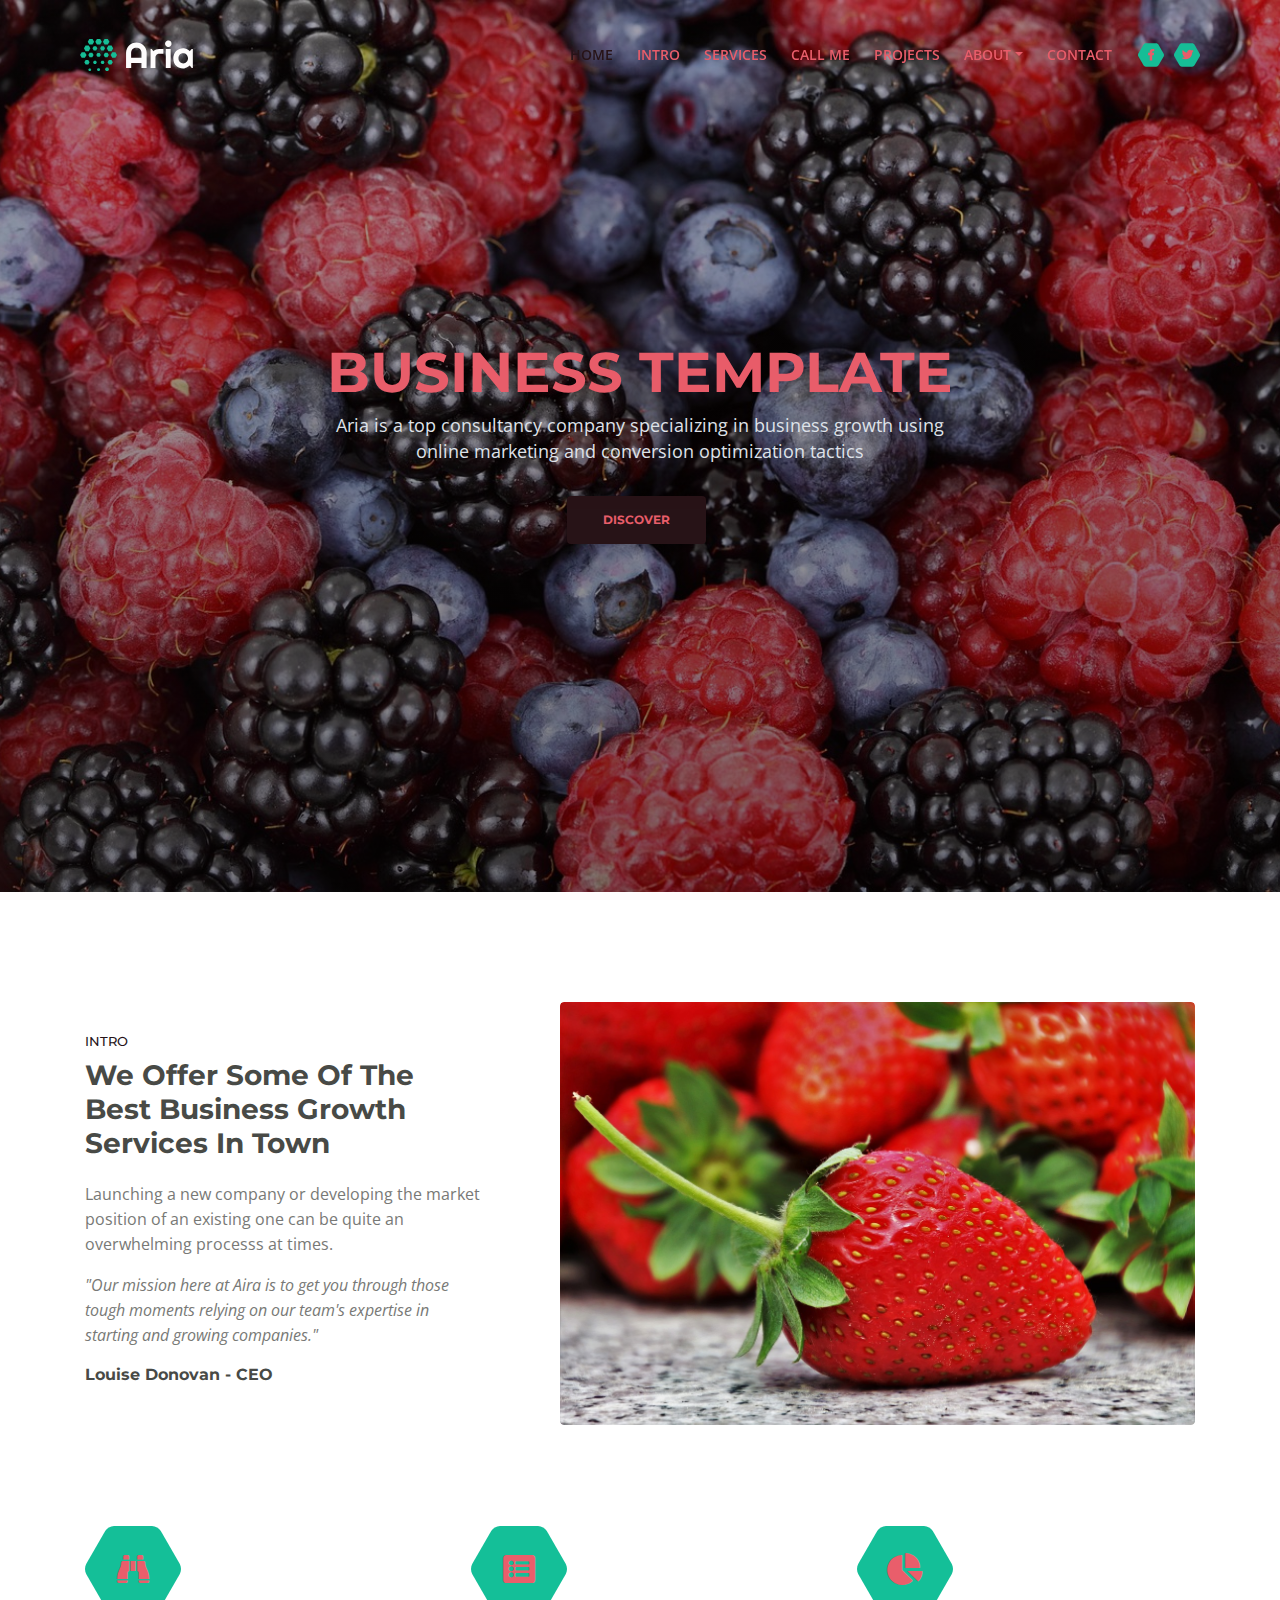
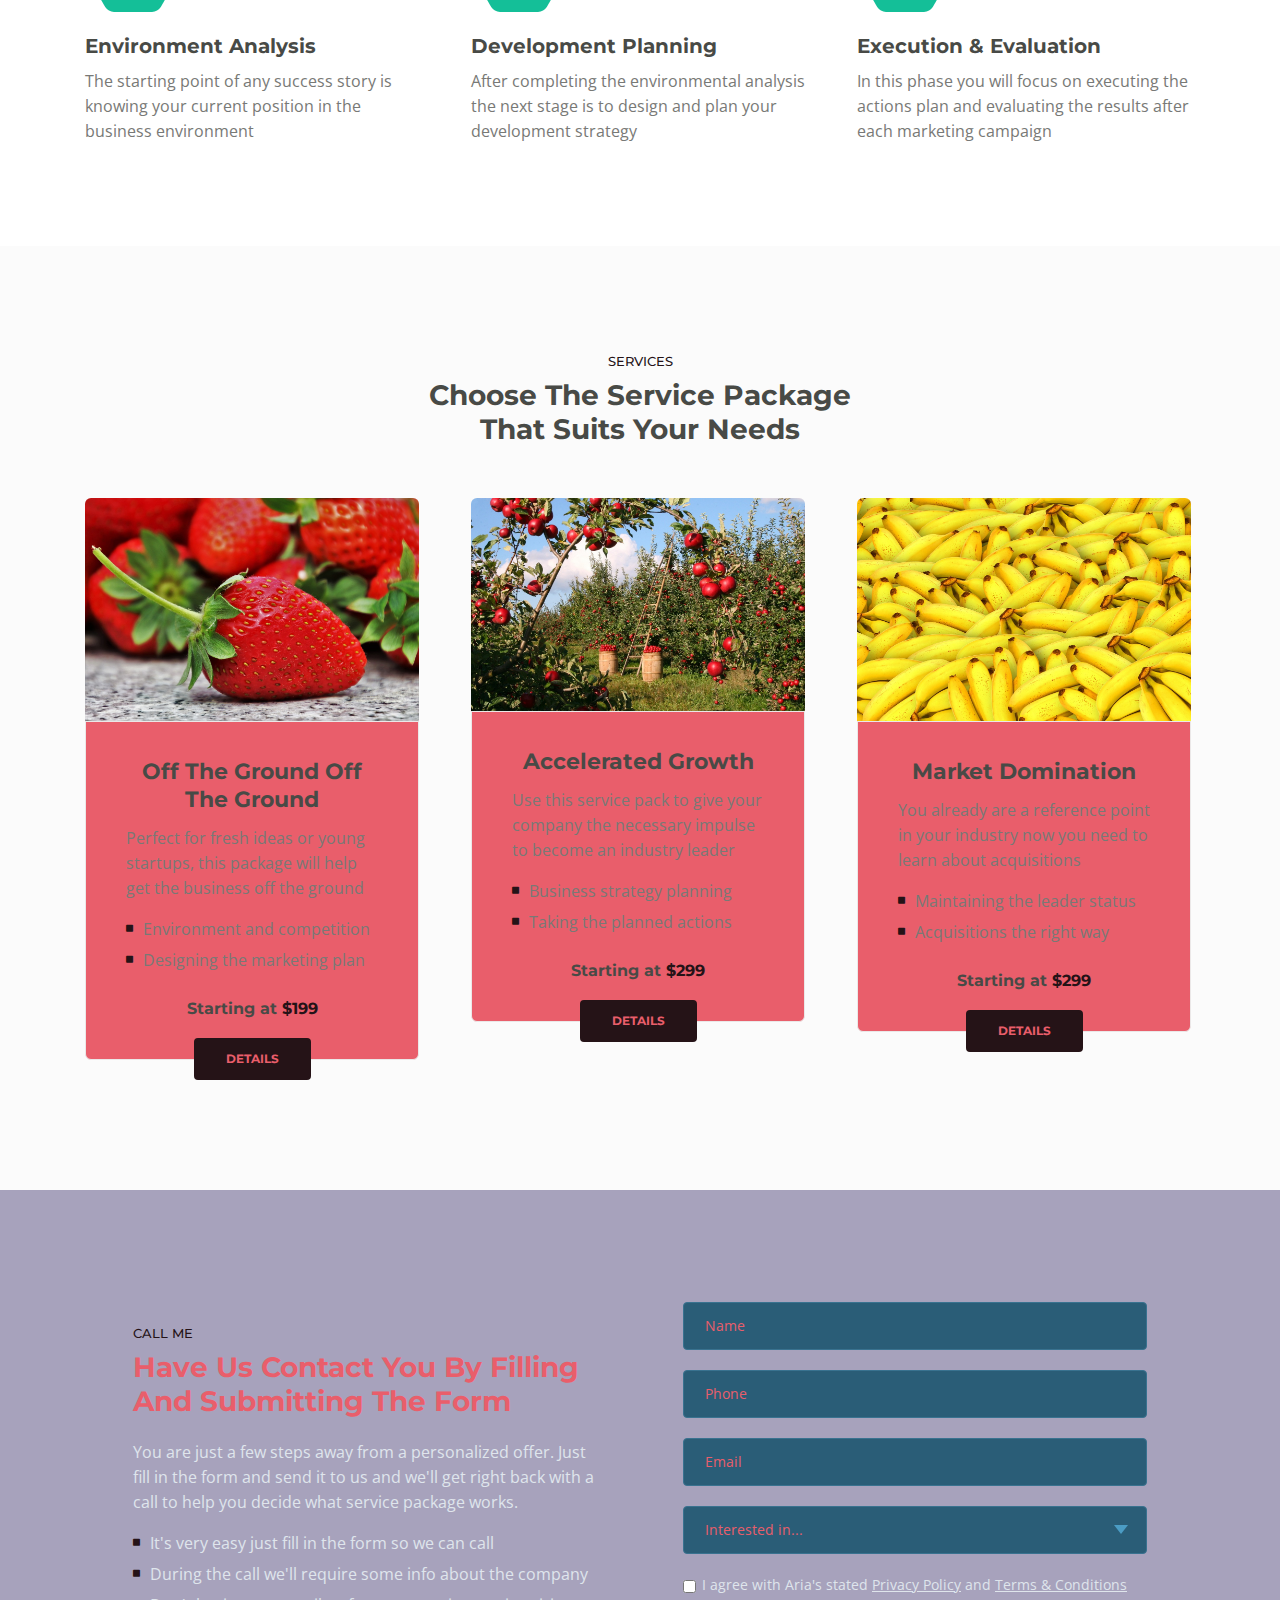
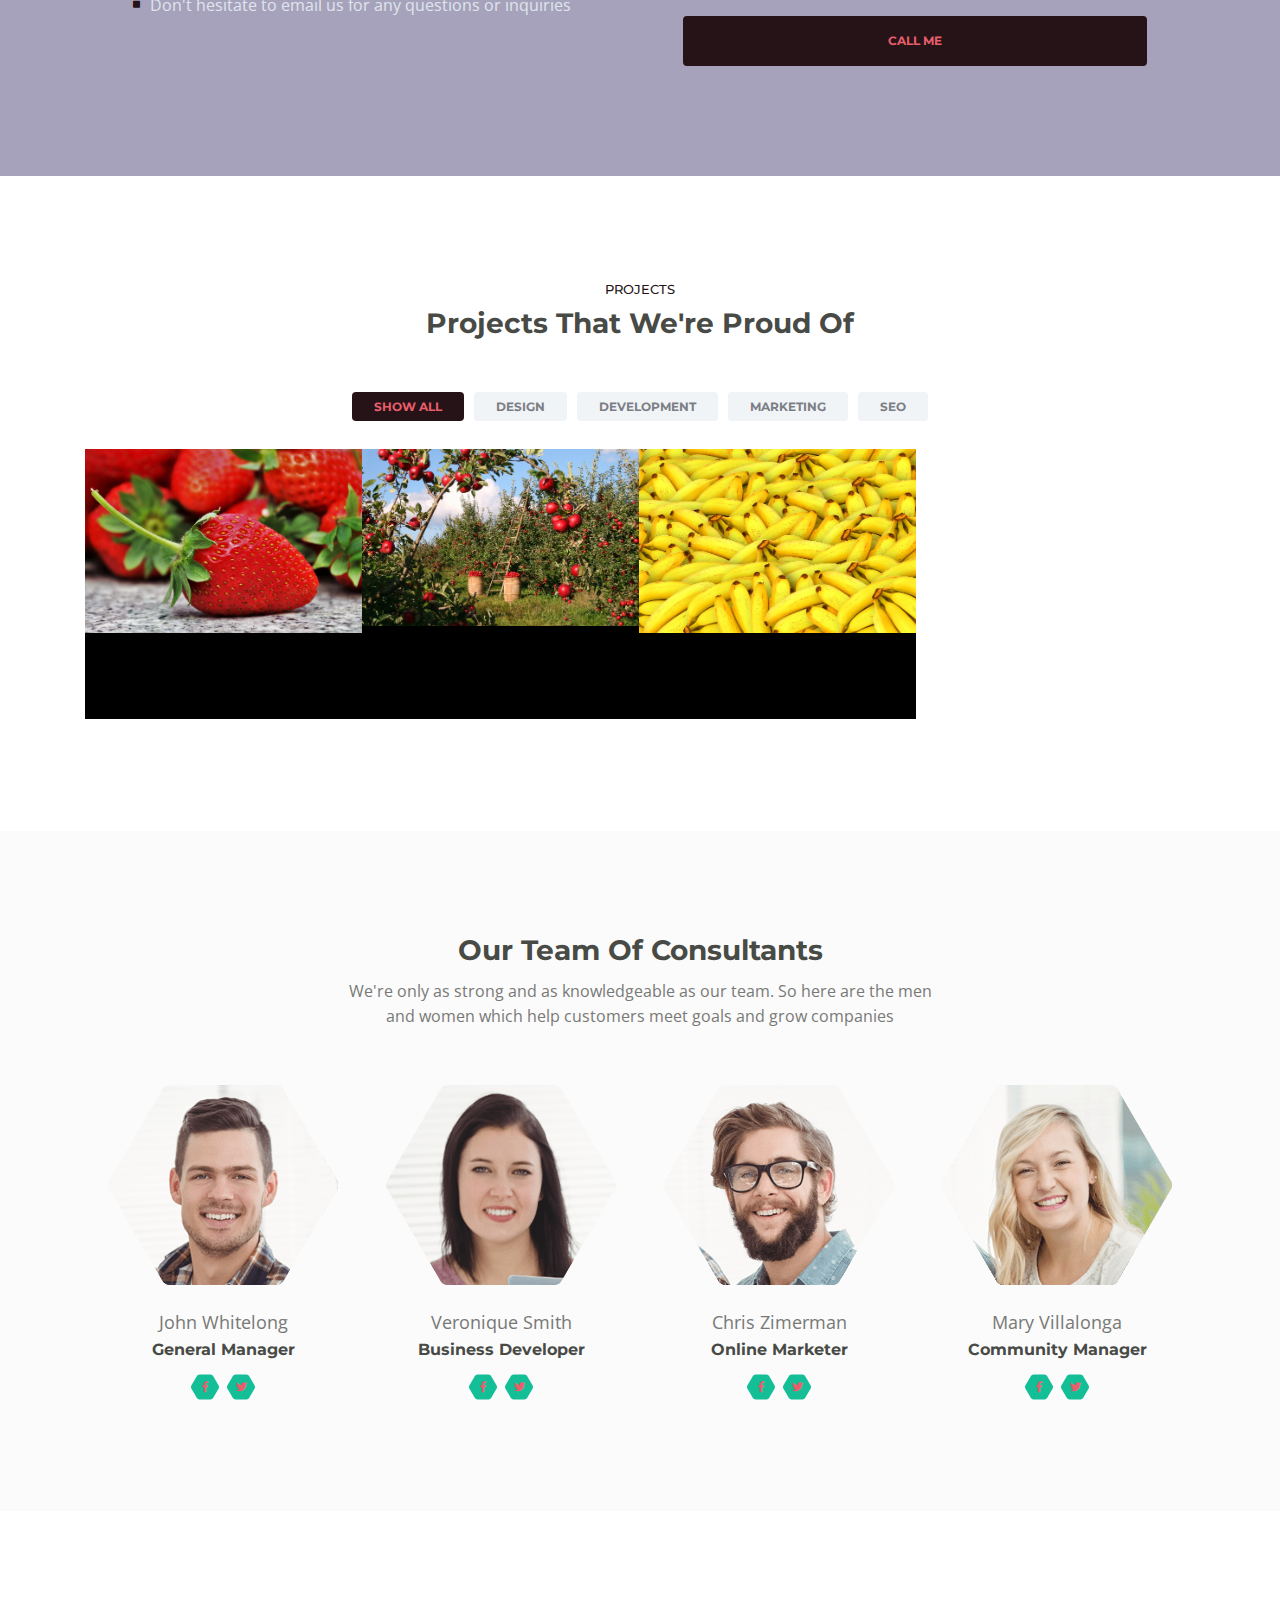
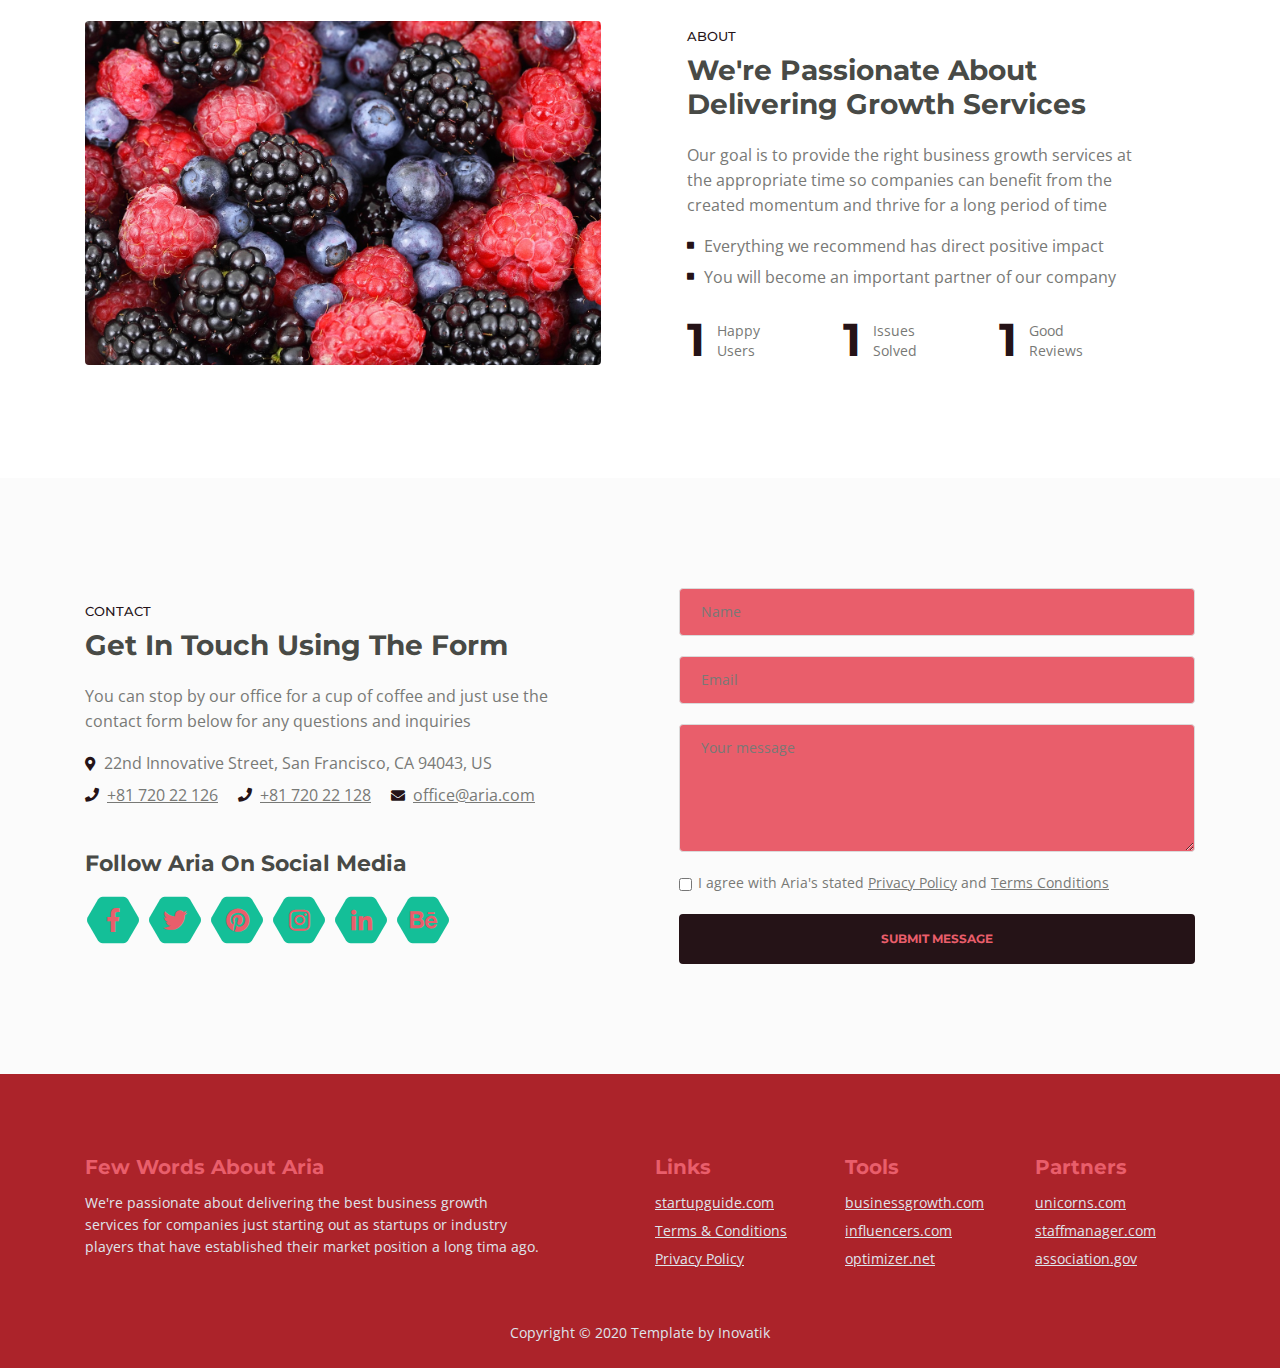
==== commit 87c433ff: "fix: last fixes" ====
--- a/biznesa_timekla_vietnes/bizness_2/index.html
+++ b/biznesa_timekla_vietnes/bizness_2/index.html
@@ -1,17 +1,12 @@
 <!DOCTYPE html>
 <html lang="en">
-  <head>
+
+<head>
     <meta charset="utf-8" />
-    <meta
-      name="viewport"
-      content="width=device-width, initial-scale=1, shrink-to-fit=no"
-    />
+    <meta name="viewport" content="width=device-width, initial-scale=1, shrink-to-fit=no" />
 
     <!-- SEO Meta Tags -->
-    <meta
-      name="description"
-      content="Aria is a business focused HTML landing page template built with Bootstrap to help you create lead generation websites for companies and their services."
-    />
+    <meta name="description" content="Aria is a business focused HTML landing page template built with Bootstrap to help you create lead generation websites for companies and their services." />
     <meta name="author" content="Inovatik" />
 
     <!-- OG Meta Tags to improve the way the post looks when you share the page on LinkedIn, Facebook, Google+ -->
@@ -33,14 +28,8 @@
     <title>Aria - Business HTML Landing Page Template</title>
 
     <!-- Styles -->
-    <link
-      href="https://fonts.googleapis.com/css?family=Montserrat:500,700&display=swap&subset=latin-ext"
-      rel="stylesheet"
-    />
-    <link
-      href="https://fonts.googleapis.com/css?family=Open+Sans:400,400i,600&display=swap&subset=latin-ext"
-      rel="stylesheet"
-    />
+    <link href="https://fonts.googleapis.com/css?family=Montserrat:500,700&display=swap&subset=latin-ext" rel="stylesheet" />
+    <link href="https://fonts.googleapis.com/css?family=Open+Sans:400,400i,600&display=swap&subset=latin-ext" rel="stylesheet" />
     <link href="css/bootstrap.css" rel="stylesheet" />
     <link href="css/fontawesome-all.css" rel="stylesheet" />
     <link href="css/swiper.css" rel="stylesheet" />
@@ -49,73 +38,55 @@
 
     <!-- Favicon  -->
     <link rel="icon" href="images/favicon.png" />
-  </head>
-
-  <body data-spy="scroll" data-target=".fixed-top">
+</head>
+
+<body data-spy="scroll" data-target=".fixed-top">
     <!-- Preloader -->
     <div class="spinner-wrapper">
-      <div class="spinner">
-        <div class="bounce1"></div>
-        <div class="bounce2"></div>
-        <div class="bounce3"></div>
-      </div>
+        <div class="spinner">
+            <div class="bounce1"></div>
+            <div class="bounce2"></div>
+            <div class="bounce3"></div>
+        </div>
     </div>
     <!-- end of preloader -->
 
     <!-- Navbar -->
     <nav class="navbar navbar-expand-md navbar-dark navbar-custom fixed-top">
-      <!-- Text Logo - Use this if you don't have a graphic logo -->
-      <!-- <a class="navbar-brand logo-text page-scroll" href="index.html">Aria</a> -->
-
-      <!-- Image Logo -->
-      <a class="navbar-brand logo-image" href="index.html"
-        ><img src="images/logo.svg" alt="alternative"
-      /></a>
-      <!-- Mobile Menu Toggle Button -->
-      <button
-        class="navbar-toggler"
-        type="button"
-        data-toggle="collapse"
-        data-target="#navbarsExampleDefault"
-        aria-controls="navbarsExampleDefault"
-        aria-expanded="false"
-        aria-label="Toggle navigation"
-      >
+        <!-- Text Logo - Use this if you don't have a graphic logo -->
+        <!-- <a class="navbar-brand logo-text page-scroll" href="index.html">Aria</a> -->
+
+        <!-- Image Logo -->
+        <a class="navbar-brand logo-image" href="index.html"><img src="images/logo.svg" alt="alternative" /></a>
+        <!-- Mobile Menu Toggle Button -->
+        <button class="navbar-toggler" type="button" data-toggle="collapse" data-target="#navbarsExampleDefault" aria-controls="navbarsExampleDefault" aria-expanded="false" aria-label="Toggle navigation">
         <span class="navbar-toggler-awesome fas fa-bars"></span>
         <span class="navbar-toggler-awesome fas fa-times"></span>
       </button>
-      <!-- end of mobile menu toggle button -->
-
-      <div class="collapse navbar-collapse" id="navbarsExampleDefault">
-        <ul class="navbar-nav ml-auto">
-          <li class="nav-item">
-            <a class="nav-link page-scroll" href="#header"
-              >HOME <span class="sr-only">(current)</span></a
+        <!-- end of mobile menu toggle button -->
+
+        <div class="collapse navbar-collapse" id="navbarsExampleDefault">
+            <ul class="navbar-nav ml-auto">
+                <li class="nav-item">
+                    <a class="nav-link page-scroll" href="#header">HOME <span class="sr-only">(current)</span></a
             >
           </li>
           <li class="nav-item">
             <a class="nav-link page-scroll" href="#intro">INTRO</a>
-          </li>
-          <li class="nav-item">
-            <a class="nav-link page-scroll" href="#services">SERVICES</a>
-          </li>
-          <li class="nav-item">
-            <a class="nav-link page-scroll" href="#callMe">CALL ME</a>
-          </li>
-          <li class="nav-item">
-            <a class="nav-link page-scroll" href="#projects">PROJECTS</a>
-          </li>
-
-          <!-- Dropdown Menu -->
-          <li class="nav-item dropdown">
-            <a
-              class="nav-link dropdown-toggle page-scroll"
-              href="#about"
-              id="navbarDropdown"
-              role="button"
-              aria-haspopup="true"
-              aria-expanded="false"
-              >ABOUT</a
+                </li>
+                <li class="nav-item">
+                    <a class="nav-link page-scroll" href="#services">SERVICES</a>
+                </li>
+                <li class="nav-item">
+                    <a class="nav-link page-scroll" href="#callMe">CALL ME</a>
+                </li>
+                <li class="nav-item">
+                    <a class="nav-link page-scroll" href="#projects">PROJECTS</a>
+                </li>
+
+                <!-- Dropdown Menu -->
+                <li class="nav-item dropdown">
+                    <a class="nav-link dropdown-toggle page-scroll" href="#about" id="navbarDropdown" role="button" aria-haspopup="true" aria-expanded="false">ABOUT</a
             >
             <div class="dropdown-menu" aria-labelledby="navbarDropdown">
               <a class="dropdown-item" href="terms-conditions.html"
@@ -131,365 +102,317 @@
 
           <li class="nav-item">
             <a class="nav-link page-scroll" href="#contact">CONTACT</a>
-          </li>
-        </ul>
-        <span class="nav-item social-icons">
+                </li>
+            </ul>
+            <span class="nav-item social-icons">
           <span class="fa-stack">
             <a href="#your-link">
               <span class="hexagon"></span>
-              <i class="fab fa-facebook-f fa-stack-1x"></i>
+            <i class="fab fa-facebook-f fa-stack-1x"></i>
             </a>
-          </span>
-          <span class="fa-stack">
+            </span>
+            <span class="fa-stack">
             <a href="#your-link">
               <span class="hexagon"></span>
-              <i class="fab fa-twitter fa-stack-1x"></i>
+            <i class="fab fa-twitter fa-stack-1x"></i>
             </a>
-          </span>
-        </span>
-      </div>
+            </span>
+            </span>
+        </div>
     </nav>
     <!-- end of navbar -->
     <!-- end of navbar -->
 
     <!-- Header -->
     <header id="header" class="header">
-      <div class="header-content">
-        <div class="container">
-          <div class="row">
-            <div class="col-lg-12">
-              <div class="text-container">
-                <h1>
-                  BUSINESS
-                  <span id="js-rotating">TEMPLATE, SERVICES, SOLUTIONS</span>
-                </h1>
-                <p class="p-heading p-large">
-                  Aria is a top consultancy company specializing in business
-                  growth using online marketing and conversion optimization
-                  tactics
-                </p>
-                <a class="btn-solid-lg page-scroll" href="#intro">DISCOVER</a>
-              </div>
-            </div>
-            <!-- end of col -->
-          </div>
-          <!-- end of row -->
-        </div>
-        <!-- end of container -->
-      </div>
-      <!-- end of header-content -->
+        <div class="header-content">
+            <div class="container">
+                <div class="row">
+                    <div class="col-lg-12">
+                        <div class="text-container">
+                            <h1>
+                                BUSINESS
+                                <span id="js-rotating">TEMPLATE, SERVICES, SOLUTIONS</span>
+                            </h1>
+                            <p class="p-heading p-large">
+                                Aria is a top consultancy company specializing in business growth using online marketing and conversion optimization tactics
+                            </p>
+                            <a class="btn-solid-lg page-scroll" href="#intro">DISCOVER</a>
+                        </div>
+                    </div>
+                    <!-- end of col -->
+                </div>
+                <!-- end of row -->
+            </div>
+            <!-- end of container -->
+        </div>
+        <!-- end of header-content -->
     </header>
     <!-- end of header -->
     <!-- end of header -->
 
     <!-- Intro -->
     <div id="intro" class="basic-1">
-      <div class="container">
-        <div class="row">
-          <div class="col-lg-5">
-            <div class="text-container">
-              <div class="section-title">INTRO</div>
-              <h2>
-                We Offer Some Of The Best Business Growth Services In Town
-              </h2>
-              <p>
-                Launching a new company or developing the market position of an
-                existing one can be quite an overwhelming processs at times.
-              </p>
-              <p class="testimonial-text">
-                "Our mission here at Aira is to get you through those tough
-                moments relying on our team's expertise in starting and growing
-                companies."
-              </p>
-              <div class="testimonial-author">Louise Donovan - CEO</div>
-            </div>
-            <!-- end of text-container -->
-          </div>
-          <!-- end of col -->
-          <div class="col-lg-7">
-            <div class="image-container">
-              <img
-                class="img-fluid"
-                src="../../atteli/second_image.png"
-                alt="alternative"
-              />
-            </div>
-            <!-- end of image-container -->
-          </div>
-          <!-- end of col -->
-        </div>
-        <!-- end of row -->
-      </div>
-      <!-- end of container -->
+        <div class="container">
+            <div class="row">
+                <div class="col-lg-5">
+                    <div class="text-container">
+                        <div class="section-title">INTRO</div>
+                        <h2>
+                            We Offer Some Of The Best Business Growth Services In Town
+                        </h2>
+                        <p>
+                            Launching a new company or developing the market position of an existing one can be quite an overwhelming processs at times.
+                        </p>
+                        <p class="testimonial-text">
+                            "Our mission here at Aira is to get you through those tough moments relying on our team's expertise in starting and growing companies."
+                        </p>
+                        <div class="testimonial-author">Louise Donovan - CEO</div>
+                    </div>
+                    <!-- end of text-container -->
+                </div>
+                <!-- end of col -->
+                <div class="col-lg-7">
+                    <div class="image-container">
+                        <img class="img-fluid" src="../../atteli/second_image.png" alt="alternative" />
+                    </div>
+                    <!-- end of image-container -->
+                </div>
+                <!-- end of col -->
+            </div>
+            <!-- end of row -->
+        </div>
+        <!-- end of container -->
     </div>
     <!-- end of basic-1 -->
     <!-- end of intro -->
 
     <!-- Description -->
     <div class="cards-1">
-      <div class="container">
-        <div class="row">
-          <div class="col-lg-12">
-            <!-- Card -->
-            <div class="card">
-              <span class="fa-stack">
+        <div class="container">
+            <div class="row">
+                <div class="col-lg-12">
+                    <!-- Card -->
+                    <div class="card">
+                        <span class="fa-stack">
                 <span class="hexagon"></span>
-                <i class="fas fa-binoculars fa-stack-1x"></i>
-              </span>
-              <div class="card-body">
-                <h4 class="card-title">Environment Analysis</h4>
-                <p>
-                  The starting point of any success story is knowing your
-                  current position in the business environment
-                </p>
-              </div>
-            </div>
-            <!-- end of card -->
-
-            <!-- Card -->
-            <div class="card">
-              <span class="fa-stack">
+                        <i class="fas fa-binoculars fa-stack-1x"></i>
+                        </span>
+                        <div class="card-body">
+                            <h4 class="card-title">Environment Analysis</h4>
+                            <p>
+                                The starting point of any success story is knowing your current position in the business environment
+                            </p>
+                        </div>
+                    </div>
+                    <!-- end of card -->
+
+                    <!-- Card -->
+                    <div class="card">
+                        <span class="fa-stack">
                 <span class="hexagon"></span>
-                <i class="fas fa-list-alt fa-stack-1x"></i>
-              </span>
-              <div class="card-body">
-                <h4 class="card-title">Development Planning</h4>
-                <p>
-                  After completing the environmental analysis the next stage is
-                  to design and plan your development strategy
-                </p>
-              </div>
-            </div>
-            <!-- end of card -->
-
-            <!-- Card -->
-            <div class="card">
-              <span class="fa-stack">
+                        <i class="fas fa-list-alt fa-stack-1x"></i>
+                        </span>
+                        <div class="card-body">
+                            <h4 class="card-title">Development Planning</h4>
+                            <p>
+                                After completing the environmental analysis the next stage is to design and plan your development strategy
+                            </p>
+                        </div>
+                    </div>
+                    <!-- end of card -->
+
+                    <!-- Card -->
+                    <div class="card">
+                        <span class="fa-stack">
                 <span class="hexagon"></span>
-                <i class="fas fa-chart-pie fa-stack-1x"></i>
-              </span>
-              <div class="card-body">
-                <h4 class="card-title">Execution & Evaluation</h4>
-                <p>
-                  In this phase you will focus on executing the actions plan and
-                  evaluating the results after each marketing campaign
-                </p>
-              </div>
-            </div>
-            <!-- end of card -->
-          </div>
-          <!-- end of col -->
-        </div>
-        <!-- end of row -->
-      </div>
-      <!-- end of container -->
+                        <i class="fas fa-chart-pie fa-stack-1x"></i>
+                        </span>
+                        <div class="card-body">
+                            <h4 class="card-title">Execution & Evaluation</h4>
+                            <p>
+                                In this phase you will focus on executing the actions plan and evaluating the results after each marketing campaign
+                            </p>
+                        </div>
+                    </div>
+                    <!-- end of card -->
+                </div>
+                <!-- end of col -->
+            </div>
+            <!-- end of row -->
+        </div>
+        <!-- end of container -->
     </div>
     <!-- end of cards-1 -->
     <!-- end of description -->
 
     <!-- Services -->
     <div id="services" class="cards-2">
-      <div class="container">
-        <div class="row">
-          <div class="col-lg-12">
-            <div class="section-title">SERVICES</div>
-            <h2>
-              Choose The Service Package<br />
-              That Suits Your Needs
-            </h2>
-          </div>
-          <!-- end of col -->
-        </div>
-        <!-- end of row -->
-        <div class="row">
-          <div class="col-lg-12">
-            <!-- Card -->
-            <div class="card">
-              <div class="card-image">
-                <img
-                  class="img-fluid"
-                  src="../../atteli/second_image.png"
-                  alt="alternative"
-                />
-              </div>
-              <div class="card-body">
-                <h3 class="card-title">Off The Ground Off The Ground</h3>
-                <p>
-                  Perfect for fresh ideas or young startups, this package will
-                  help get the business off the ground
-                </p>
-                <ul class="list-unstyled li-space-lg">
-                  <li class="media">
-                    <i class="fas fa-square"></i>
-                    <div class="media-body">Environment and competition</div>
-                  </li>
-                  <li class="media">
-                    <i class="fas fa-square"></i>
-                    <div class="media-body">Designing the marketing plan</div>
-                  </li>
-                </ul>
-                <p class="price">Starting at <span>$199</span></p>
-              </div>
-              <div class="button-container">
-                <a class="btn-solid-reg page-scroll" href="#callMe">DETAILS</a>
-              </div>
-              <!-- end of button-container -->
-            </div>
-            <!-- end of card -->
-
-            <!-- Card -->
-            <div class="card">
-              <div class="card-image">
-                <img
-                  class="img-fluid"
-                  src="../../atteli/third_image.png"
-                  alt="alternative"
-                />
-              </div>
-              <div class="card-body">
-                <h3 class="card-title">Accelerated Growth</h3>
-                <p>
-                  Use this service pack to give your company the necessary
-                  impulse to become an industry leader
-                </p>
-                <ul class="list-unstyled li-space-lg">
-                  <li class="media">
-                    <i class="fas fa-square"></i>
-                    <div class="media-body">Business strategy planning</div>
-                  </li>
-                  <li class="media">
-                    <i class="fas fa-square"></i>
-                    <div class="media-body">Taking the planned actions</div>
-                  </li>
-                </ul>
-                <p class="price">Starting at <span>$299</span></p>
-              </div>
-              <div class="button-container">
-                <a class="btn-solid-reg page-scroll" href="#callMe">DETAILS</a>
-              </div>
-              <!-- end of button-container -->
-            </div>
-            <!-- end of card -->
-
-            <!-- Card -->
-            <div class="card">
-              <div class="card-image">
-                <img
-                  class="img-fluid"
-                  src="../../atteli/fourth_image.png"
-                  alt="alternative"
-                />
-              </div>
-              <div class="card-body">
-                <h3 class="card-title">Market Domination</h3>
-                <p>
-                  You already are a reference point in your industry now you
-                  need to learn about acquisitions
-                </p>
-                <ul class="list-unstyled li-space-lg">
-                  <li class="media">
-                    <i class="fas fa-square"></i>
-                    <div class="media-body">Maintaining the leader status</div>
-                  </li>
-                  <li class="media">
-                    <i class="fas fa-square"></i>
-                    <div class="media-body">Acquisitions the right way</div>
-                  </li>
-                </ul>
-                <p class="price">Starting at <span>$299</span></p>
-              </div>
-              <div class="button-container">
-                <a class="btn-solid-reg page-scroll" href="#callMe">DETAILS</a>
-              </div>
-              <!-- end of button-container -->
-            </div>
-            <!-- end of card -->
-          </div>
-          <!-- end of col -->
-        </div>
-        <!-- end of row -->
-      </div>
-      <!-- end of container -->
+        <div class="container">
+            <div class="row">
+                <div class="col-lg-12">
+                    <div class="section-title">SERVICES</div>
+                    <h2>
+                        Choose The Service Package<br /> That Suits Your Needs
+                    </h2>
+                </div>
+                <!-- end of col -->
+            </div>
+            <!-- end of row -->
+            <div class="row">
+                <div class="col-lg-12">
+                    <!-- Card -->
+                    <div class="card">
+                        <div class="card-image">
+                            <img class="img-fluid" src="../../atteli/second_image.png" alt="alternative" />
+                        </div>
+                        <div class="card-body">
+                            <h3 class="card-title">Off The Ground Off The Ground</h3>
+                            <p>
+                                Perfect for fresh ideas or young startups, this package will help get the business off the ground
+                            </p>
+                            <ul class="list-unstyled li-space-lg">
+                                <li class="media">
+                                    <i class="fas fa-square"></i>
+                                    <div class="media-body">Environment and competition</div>
+                                </li>
+                                <li class="media">
+                                    <i class="fas fa-square"></i>
+                                    <div class="media-body">Designing the marketing plan</div>
+                                </li>
+                            </ul>
+                            <p class="price">Starting at <span>$199</span></p>
+                        </div>
+                        <div class="button-container">
+                            <a class="btn-solid-reg page-scroll" href="#callMe">DETAILS</a>
+                        </div>
+                        <!-- end of button-container -->
+                    </div>
+                    <!-- end of card -->
+
+                    <!-- Card -->
+                    <div class="card">
+                        <div class="card-image">
+                            <img class="img-fluid" src="../../atteli/third_image.png" alt="alternative" />
+                        </div>
+                        <div class="card-body">
+                            <h3 class="card-title">Accelerated Growth</h3>
+                            <p>
+                                Use this service pack to give your company the necessary impulse to become an industry leader
+                            </p>
+                            <ul class="list-unstyled li-space-lg">
+                                <li class="media">
+                                    <i class="fas fa-square"></i>
+                                    <div class="media-body">Business strategy planning</div>
+                                </li>
+                                <li class="media">
+                                    <i class="fas fa-square"></i>
+                                    <div class="media-body">Taking the planned actions</div>
+                                </li>
+                            </ul>
+                            <p class="price">Starting at <span>$299</span></p>
+                        </div>
+                        <div class="button-container">
+                            <a class="btn-solid-reg page-scroll" href="#callMe">DETAILS</a>
+                        </div>
+                        <!-- end of button-container -->
+                    </div>
+                    <!-- end of card -->
+
+                    <!-- Card -->
+                    <div class="card">
+                        <div class="card-image">
+                            <img class="img-fluid" src="../../atteli/fourth_image.png" alt="alternative" />
+                        </div>
+                        <div class="card-body">
+                            <h3 class="card-title">Market Domination</h3>
+                            <p>
+                                You already are a reference point in your industry now you need to learn about acquisitions
+                            </p>
+                            <ul class="list-unstyled li-space-lg">
+                                <li class="media">
+                                    <i class="fas fa-square"></i>
+                                    <div class="media-body">Maintaining the leader status</div>
+                                </li>
+                                <li class="media">
+                                    <i class="fas fa-square"></i>
+                                    <div class="media-body">Acquisitions the right way</div>
+                                </li>
+                            </ul>
+                            <p class="price">Starting at <span>$299</span></p>
+                        </div>
+                        <div class="button-container">
+                            <a class="btn-solid-reg page-scroll" href="#callMe">DETAILS</a>
+                        </div>
+                        <!-- end of button-container -->
+                    </div>
+                    <!-- end of card -->
+                </div>
+                <!-- end of col -->
+            </div>
+            <!-- end of row -->
+        </div>
+        <!-- end of container -->
     </div>
     <!-- end of cards-2 -->
     <!-- end of services -->
 
     <!-- Call Me -->
     <div id="callMe" class="form-1">
-      <div class="container">
-        <div class="row">
-          <div class="col-lg-6">
-            <div class="text-container">
-              <div class="section-title">CALL ME</div>
-              <h2 class="white">
-                Have Us Contact You By Filling And Submitting The Form
-              </h2>
-              <p class="white">
-                You are just a few steps away from a personalized offer. Just
-                fill in the form and send it to us and we'll get right back with
-                a call to help you decide what service package works.
-              </p>
-              <ul class="list-unstyled li-space-lg white">
-                <li class="media">
-                  <i class="fas fa-square"></i>
-                  <div class="media-body">
-                    It's very easy just fill in the form so we can call
-                  </div>
-                </li>
-                <li class="media">
-                  <i class="fas fa-square"></i>
-                  <div class="media-body">
-                    During the call we'll require some info about the company
-                  </div>
-                </li>
-                <li class="media">
-                  <i class="fas fa-square"></i>
-                  <div class="media-body">
-                    Don't hesitate to email us for any questions or inquiries
-                  </div>
-                </li>
-              </ul>
-            </div>
-          </div>
-          <!-- end of col -->
-          <div class="col-lg-6">
-            <!-- Call Me Form -->
-            <form id="callMeForm" data-toggle="validator" data-focus="false">
-              <div class="form-group">
-                <input
-                  type="text"
-                  class="form-control-input"
-                  id="lname"
-                  name="lname"
-                  required
-                />
-                <label class="label-control" for="lname">Name</label>
-                <div class="help-block with-errors"></div>
-              </div>
-              <div class="form-group">
-                <input
-                  type="text"
-                  class="form-control-input"
-                  id="lphone"
-                  name="lphone"
-                  required
-                />
-                <label class="label-control" for="lphone">Phone</label>
-                <div class="help-block with-errors"></div>
-              </div>
-              <div class="form-group">
-                <input
-                  type="email"
-                  class="form-control-input"
-                  id="lemail"
-                  name="lemail"
-                  required
-                />
-                <label class="label-control" for="lemail">Email</label>
-                <div class="help-block with-errors"></div>
-              </div>
-              <div class="form-group">
-                <select class="form-control-select" id="lselect" required>
+        <div class="container">
+            <div class="row">
+                <div class="col-lg-6">
+                    <div class="text-container">
+                        <div class="section-title">CALL ME</div>
+                        <h2 class="white">
+                            Have Us Contact You By Filling And Submitting The Form
+                        </h2>
+                        <p class="white">
+                            You are just a few steps away from a personalized offer. Just fill in the form and send it to us and we'll get right back with a call to help you decide what service package works.
+                        </p>
+                        <ul class="list-unstyled li-space-lg white">
+                            <li class="media">
+                                <i class="fas fa-square"></i>
+                                <div class="media-body">
+                                    It's very easy just fill in the form so we can call
+                                </div>
+                            </li>
+                            <li class="media">
+                                <i class="fas fa-square"></i>
+                                <div class="media-body">
+                                    During the call we'll require some info about the company
+                                </div>
+                            </li>
+                            <li class="media">
+                                <i class="fas fa-square"></i>
+                                <div class="media-body">
+                                    Don't hesitate to email us for any questions or inquiries
+                                </div>
+                            </li>
+                        </ul>
+                    </div>
+                </div>
+                <!-- end of col -->
+                <div class="col-lg-6">
+                    <!-- Call Me Form -->
+                    <form id="callMeForm" data-toggle="validator" data-focus="false">
+                        <div class="form-group">
+                            <input type="text" class="form-control-input" id="lname" name="lname" required />
+                            <label class="label-control" for="lname">Name</label>
+                            <div class="help-block with-errors"></div>
+                        </div>
+                        <div class="form-group">
+                            <input type="text" class="form-control-input" id="lphone" name="lphone" required />
+                            <label class="label-control" for="lphone">Phone</label>
+                            <div class="help-block with-errors"></div>
+                        </div>
+                        <div class="form-group">
+                            <input type="email" class="form-control-input" id="lemail" name="lemail" required />
+                            <label class="label-control" for="lemail">Email</label>
+                            <div class="help-block with-errors"></div>
+                        </div>
+                        <div class="form-group">
+                            <select class="form-control-select" id="lselect" required>
                   <option class="select-option" value="" disabled selected>
                     Interested in...
                   </option>
@@ -503,20 +426,12 @@
                     Market Domination
                   </option>
                 </select>
-                <div class="help-block with-errors"></div>
-              </div>
-              <div class="form-group checkbox white">
-                <input
-                  type="checkbox"
-                  id="lterms"
-                  value="Agreed-to-Terms"
-                  name="lterms"
-                  required
-                />I agree with Aria's stated
-                <a class="white" href="privacy-policy.html">Privacy Policy</a>
-                and
-                <a class="white" href="terms-conditions.html"
-                  >Terms & Conditions</a
+                            <div class="help-block with-errors"></div>
+                        </div>
+                        <div class="form-group checkbox white">
+                            <input type="checkbox" id="lterms" value="Agreed-to-Terms" name="lterms" required />I agree with Aria's stated
+                            <a class="white" href="privacy-policy.html">Privacy Policy</a> and
+                            <a class="white" href="terms-conditions.html">Terms & Conditions</a
                 >
                 <div class="help-block with-errors"></div>
               </div>
@@ -559,49 +474,45 @@
                 ><span>SHOW ALL</span></a
               >
               <a class="button" data-filter=".design"><span>DESIGN</span></a>
-              <a class="button" data-filter=".development"
-                ><span>DEVELOPMENT</span></a
+                            <a class="button" data-filter=".development"><span>DEVELOPMENT</span></a
               >
               <a class="button" data-filter=".marketing"
                 ><span>MARKETING</span></a
               >
               <a class="button" data-filter=".seo"><span>SEO</span></a>
-            </div>
-            <!-- end of button group -->
-            <div class="grid">
-              <div class="element-item development">
-                <a class="popup-with-move-anim" href="#project-1">
-                  <div class="element-item-overlay">
-                    <span>Online Banking</span>
-                  </div>
-                  <img src="../../atteli/second_image.png" alt="alternative"
-                /></a>
-              </div>
-              <div class="element-item development">
-                <a class="popup-with-move-anim" href="#project-2">
-                  <div class="element-item-overlay">
-                    <span>Classic Industry</span>
-                  </div>
-                  <img src="../../atteli/third_image.png" alt="alternative"
-                /></a>
-              </div>
-              <div class="element-item design development marketing">
-                <a class="popup-with-move-anim" href="#project-3">
-                  <div class="element-item-overlay">
-                    <span>BoomBap Audio</span>
-                  </div>
-                  <img src="../../atteli/fourth_image.png" alt="alternative"
-                /></a>
-              </div>
-            </div>
-            <!-- end of grid -->
-            <!-- end of filter -->
-          </div>
-          <!-- end of col -->
-        </div>
-        <!-- end of row -->
-      </div>
-      <!-- end of container -->
+                        </div>
+                        <!-- end of button group -->
+                        <div class="grid">
+                            <div class="element-item development">
+                                <a class="popup-with-move-anim" href="#project-1">
+                                    <div class="element-item-overlay">
+                                        <span>Online Banking</span>
+                                    </div>
+                                    <img src="../../atteli/second_image.png" alt="alternative" /></a>
+                            </div>
+                            <div class="element-item development">
+                                <a class="popup-with-move-anim" href="#project-2">
+                                    <div class="element-item-overlay">
+                                        <span>Classic Industry</span>
+                                    </div>
+                                    <img src="../../atteli/third_image.png" alt="alternative" /></a>
+                            </div>
+                            <div class="element-item design development marketing">
+                                <a class="popup-with-move-anim" href="#project-3">
+                                    <div class="element-item-overlay">
+                                        <span>BoomBap Audio</span>
+                                    </div>
+                                    <img src="../../atteli/fourth_image.png" alt="alternative" /></a>
+                            </div>
+                        </div>
+                        <!-- end of grid -->
+                        <!-- end of filter -->
+                </div>
+                <!-- end of col -->
+            </div>
+            <!-- end of row -->
+        </div>
+        <!-- end of container -->
     </div>
     <!-- end of filter -->
     <!-- end of projects -->
@@ -609,40 +520,32 @@
     <!-- Project Lightboxes -->
     <!-- Lightbox -->
     <div id="project-1" class="lightbox-basic zoom-anim-dialog mfp-hide">
-      <div class="row">
-        <button title="Close (Esc)" type="button" class="mfp-close x-button">
+        <div class="row">
+            <button title="Close (Esc)" type="button" class="mfp-close x-button">
           ×
         </button>
-        <div class="col-lg-8">
-          <img
-            class="img-fluid"
-            src="../../atteli/second_image.png"
-            alt="alternative"
-          />
-        </div>
-        <!-- end of col -->
-        <div class="col-lg-4">
-          <h3>Online Banking</h3>
-          <hr class="line-heading" />
-          <h6>Strategy Development</h6>
-          <p>
-            Need a solid foundation for your business growth plans? Aria will
-            help you manage sales and meet your current needs
-          </p>
-          <p>
-            By offering the best professional services and quality products in
-            the market. Don't hesitate and get in touch with us.
-          </p>
-          <div class="testimonial-container">
-            <p class="testimonial-text">
-              Need a solid foundation for your business growth plans? Aria will
-              help you manage sales and meet your current requirements.
-            </p>
-            <p class="testimonial-author">General Manager</p>
-          </div>
-          <a class="btn-solid-reg" href="#your-link">DETAILS</a>
-          <a class="btn-outline-reg mfp-close as-button" href="#projects"
-            >BACK</a
+            <div class="col-lg-8">
+                <img class="img-fluid" src="../../atteli/second_image.png" alt="alternative" />
+            </div>
+            <!-- end of col -->
+            <div class="col-lg-4">
+                <h3>Online Banking</h3>
+                <hr class="line-heading" />
+                <h6>Strategy Development</h6>
+                <p>
+                    Need a solid foundation for your business growth plans? Aria will help you manage sales and meet your current needs
+                </p>
+                <p>
+                    By offering the best professional services and quality products in the market. Don't hesitate and get in touch with us.
+                </p>
+                <div class="testimonial-container">
+                    <p class="testimonial-text">
+                        Need a solid foundation for your business growth plans? Aria will help you manage sales and meet your current requirements.
+                    </p>
+                    <p class="testimonial-author">General Manager</p>
+                </div>
+                <a class="btn-solid-reg" href="#your-link">DETAILS</a>
+                <a class="btn-outline-reg mfp-close as-button" href="#projects">BACK</a
           >
         </div>
         <!-- end of col -->
@@ -686,8 +589,7 @@
             <p class="testimonial-author">General Manager</p>
           </div>
           <a class="btn-solid-reg" href="#your-link">DETAILS</a>
-          <a class="btn-outline-reg mfp-close as-button" href="#projects"
-            >BACK</a
+                <a class="btn-outline-reg mfp-close as-button" href="#projects">BACK</a
           >
         </div>
         <!-- end of col -->
@@ -731,8 +633,7 @@
             <p class="testimonial-author">General Manager</p>
           </div>
           <a class="btn-solid-reg" href="#your-link">DETAILS</a>
-          <a class="btn-outline-reg mfp-close as-button" href="#projects"
-            >BACK</a
+                <a class="btn-outline-reg mfp-close as-button" href="#projects">BACK</a
           >
         </div>
         <!-- end of col -->
@@ -783,205 +684,185 @@
                 <span class="fa-stack">
                   <a href="#your-link">
                     <span class="hexagon"></span>
-                    <i class="fab fa-twitter fa-stack-1x"></i>
-                  </a>
-                </span>
-              </span>
+                <i class="fab fa-twitter fa-stack-1x"></i>
+                </a>
+                </span>
+                </span>
             </div>
             <!-- end of team-member -->
             <!-- end of team member -->
 
             <!-- Team Member -->
             <div class="team-member">
-              <div class="image-wrapper">
-                <img
-                  class="img-fluid"
-                  src="images/team-2.png"
-                  alt="alternative"
-                />
-              </div>
-              <!-- end of image wrapper -->
-              <p class="p-large">Veronique Smith</p>
-              <p class="job-title">Business Developer</p>
-              <span class="social-icons">
+                <div class="image-wrapper">
+                    <img class="img-fluid" src="images/team-2.png" alt="alternative" />
+                </div>
+                <!-- end of image wrapper -->
+                <p class="p-large">Veronique Smith</p>
+                <p class="job-title">Business Developer</p>
+                <span class="social-icons">
                 <span class="fa-stack">
                   <a href="#your-link">
                     <span class="hexagon"></span>
-                    <i class="fab fa-facebook-f fa-stack-1x"></i>
-                  </a>
+                <i class="fab fa-facebook-f fa-stack-1x"></i>
+                </a>
                 </span>
                 <span class="fa-stack">
                   <a href="#your-link">
                     <span class="hexagon"></span>
-                    <i class="fab fa-twitter fa-stack-1x"></i>
-                  </a>
-                </span>
-              </span>
+                <i class="fab fa-twitter fa-stack-1x"></i>
+                </a>
+                </span>
+                </span>
             </div>
             <!-- end of team-member -->
             <!-- end of team member -->
 
             <!-- Team Member -->
             <div class="team-member">
-              <div class="image-wrapper">
-                <img
-                  class="img-fluid"
-                  src="images/team-3.png"
-                  alt="alternative"
-                />
-              </div>
-              <!-- end of image wrapper -->
-              <p class="p-large">Chris Zimerman</p>
-              <p class="job-title">Online Marketer</p>
-              <span class="social-icons">
+                <div class="image-wrapper">
+                    <img class="img-fluid" src="images/team-3.png" alt="alternative" />
+                </div>
+                <!-- end of image wrapper -->
+                <p class="p-large">Chris Zimerman</p>
+                <p class="job-title">Online Marketer</p>
+                <span class="social-icons">
                 <span class="fa-stack">
                   <a href="#your-link">
                     <span class="hexagon"></span>
-                    <i class="fab fa-facebook-f fa-stack-1x"></i>
-                  </a>
+                <i class="fab fa-facebook-f fa-stack-1x"></i>
+                </a>
                 </span>
                 <span class="fa-stack">
                   <a href="#your-link">
                     <span class="hexagon"></span>
-                    <i class="fab fa-twitter fa-stack-1x"></i>
-                  </a>
-                </span>
-              </span>
+                <i class="fab fa-twitter fa-stack-1x"></i>
+                </a>
+                </span>
+                </span>
             </div>
             <!-- end of team-member -->
             <!-- end of team member -->
 
             <!-- Team Member -->
             <div class="team-member">
-              <div class="image-wrapper">
-                <img
-                  class="img-fluid"
-                  src="images/team-4.png"
-                  alt="alternative"
-                />
-              </div>
-              <!-- end of image wrapper -->
-              <p class="p-large">Mary Villalonga</p>
-              <p class="job-title">Community Manager</p>
-              <span class="social-icons">
+                <div class="image-wrapper">
+                    <img class="img-fluid" src="images/team-4.png" alt="alternative" />
+                </div>
+                <!-- end of image wrapper -->
+                <p class="p-large">Mary Villalonga</p>
+                <p class="job-title">Community Manager</p>
+                <span class="social-icons">
                 <span class="fa-stack">
                   <a href="#your-link">
                     <span class="hexagon"></span>
-                    <i class="fab fa-facebook-f fa-stack-1x"></i>
-                  </a>
+                <i class="fab fa-facebook-f fa-stack-1x"></i>
+                </a>
                 </span>
                 <span class="fa-stack">
                   <a href="#your-link">
                     <span class="hexagon"></span>
-                    <i class="fab fa-twitter fa-stack-1x"></i>
-                  </a>
-                </span>
-              </span>
+                <i class="fab fa-twitter fa-stack-1x"></i>
+                </a>
+                </span>
+                </span>
             </div>
             <!-- end of team-member -->
             <!-- end of team member -->
-          </div>
-          <!-- end of col -->
-        </div>
-        <!-- end of row -->
-      </div>
-      <!-- end of container -->
+        </div>
+        <!-- end of col -->
+    </div>
+    <!-- end of row -->
+    </div>
+    <!-- end of container -->
     </div>
     <!-- end of basic-2 -->
     <!-- end of team -->
 
     <!-- About -->
     <div id="about" class="counter">
-      <div class="container">
-        <div class="row">
-          <div class="col-lg-5 col-xl-6">
-            <div class="image-container">
-              <img
-                class="img-fluid"
-                src="../../atteli/main.png"
-                alt="alternative"
-              />
-            </div>
-            <!-- end of image-container -->
-          </div>
-          <!-- end of col -->
-          <div class="col-lg-7 col-xl-6">
-            <div class="text-container">
-              <div class="section-title">ABOUT</div>
-              <h2>We're Passionate About Delivering Growth Services</h2>
-              <p>
-                Our goal is to provide the right business growth services at the
-                appropriate time so companies can benefit from the created
-                momentum and thrive for a long period of time
-              </p>
-              <ul class="list-unstyled li-space-lg">
-                <li class="media">
-                  <i class="fas fa-square"></i>
-                  <div class="media-body">
-                    Everything we recommend has direct positive impact
-                  </div>
-                </li>
-                <li class="media">
-                  <i class="fas fa-square"></i>
-                  <div class="media-body">
-                    You will become an important partner of our company
-                  </div>
-                </li>
-              </ul>
-
-              <!-- Counter -->
-              <div id="counter">
-                <div class="cell">
-                  <div class="counter-value number-count" data-count="231">
-                    1
-                  </div>
-                  <div class="counter-info">Happy<br />Users</div>
-                </div>
-                <div class="cell">
-                  <div class="counter-value number-count" data-count="121">
-                    1
-                  </div>
-                  <div class="counter-info">Issues<br />Solved</div>
-                </div>
-                <div class="cell">
-                  <div class="counter-value number-count" data-count="159">
-                    1
-                  </div>
-                  <div class="counter-info">Good<br />Reviews</div>
-                </div>
-              </div>
-              <!-- end of counter -->
-            </div>
-            <!-- end of text-container -->
-          </div>
-          <!-- end of col -->
-        </div>
-        <!-- end of row -->
-      </div>
-      <!-- end of container -->
+        <div class="container">
+            <div class="row">
+                <div class="col-lg-5 col-xl-6">
+                    <div class="image-container">
+                        <img class="img-fluid" src="../../atteli/main.png" alt="alternative" />
+                    </div>
+                    <!-- end of image-container -->
+                </div>
+                <!-- end of col -->
+                <div class="col-lg-7 col-xl-6">
+                    <div class="text-container">
+                        <div class="section-title">ABOUT</div>
+                        <h2>We're Passionate About Delivering Growth Services</h2>
+                        <p>
+                            Our goal is to provide the right business growth services at the appropriate time so companies can benefit from the created momentum and thrive for a long period of time
+                        </p>
+                        <ul class="list-unstyled li-space-lg">
+                            <li class="media">
+                                <i class="fas fa-square"></i>
+                                <div class="media-body">
+                                    Everything we recommend has direct positive impact
+                                </div>
+                            </li>
+                            <li class="media">
+                                <i class="fas fa-square"></i>
+                                <div class="media-body">
+                                    You will become an important partner of our company
+                                </div>
+                            </li>
+                        </ul>
+
+                        <!-- Counter -->
+                        <div id="counter">
+                            <div class="cell">
+                                <div class="counter-value number-count" data-count="231">
+                                    1
+                                </div>
+                                <div class="counter-info">Happy<br />Users</div>
+                            </div>
+                            <div class="cell">
+                                <div class="counter-value number-count" data-count="121">
+                                    1
+                                </div>
+                                <div class="counter-info">Issues<br />Solved</div>
+                            </div>
+                            <div class="cell">
+                                <div class="counter-value number-count" data-count="159">
+                                    1
+                                </div>
+                                <div class="counter-info">Good<br />Reviews</div>
+                            </div>
+                        </div>
+                        <!-- end of counter -->
+                    </div>
+                    <!-- end of text-container -->
+                </div>
+                <!-- end of col -->
+            </div>
+            <!-- end of row -->
+        </div>
+        <!-- end of container -->
     </div>
     <!-- end of counter -->
     <!-- end of about -->
 
     <!-- Contact -->
     <div id="contact" class="form-2">
-      <div class="container">
-        <div class="row">
-          <div class="col-lg-6">
-            <div class="text-container">
-              <div class="section-title">CONTACT</div>
-              <h2>Get In Touch Using The Form</h2>
-              <p>
-                You can stop by our office for a cup of coffee and just use the
-                contact form below for any questions and inquiries
-              </p>
-              <ul class="list-unstyled li-space-lg">
-                <li class="address">
-                  <i class="fas fa-map-marker-alt"></i>22nd Innovative Street,
-                  San Francisco, CA 94043, US
-                </li>
-                <li>
-                  <i class="fas fa-phone"></i
+        <div class="container">
+            <div class="row">
+                <div class="col-lg-6">
+                    <div class="text-container">
+                        <div class="section-title">CONTACT</div>
+                        <h2>Get In Touch Using The Form</h2>
+                        <p>
+                            You can stop by our office for a cup of coffee and just use the contact form below for any questions and inquiries
+                        </p>
+                        <ul class="list-unstyled li-space-lg">
+                            <li class="address">
+                                <i class="fas fa-map-marker-alt"></i>22nd Innovative Street, San Francisco, CA 94043, US
+                            </li>
+                            <li>
+                                <i class="fas fa-phone"></i
                   ><a href="tel:003024630820">+81 720 22 126</a>
                 </li>
                 <li>
@@ -999,201 +880,178 @@
                 <a href="#your-link">
                   <span class="hexagon"></span>
                   <i class="fab fa-facebook-f fa-stack-1x"></i>
-                </a>
-              </span>
-              <span class="fa-stack">
+                                </a>
+                                </span>
+                                <span class="fa-stack">
                 <a href="#your-link">
                   <span class="hexagon"></span>
-                  <i class="fab fa-twitter fa-stack-1x"></i>
-                </a>
-              </span>
-              <span class="fa-stack">
+                                <i class="fab fa-twitter fa-stack-1x"></i>
+                                </a>
+                                </span>
+                                <span class="fa-stack">
                 <a href="#your-link">
                   <span class="hexagon"></span>
-                  <i class="fab fa-pinterest fa-stack-1x"></i>
-                </a>
-              </span>
-              <span class="fa-stack">
+                                <i class="fab fa-pinterest fa-stack-1x"></i>
+                                </a>
+                                </span>
+                                <span class="fa-stack">
                 <a href="#your-link">
                   <span class="hexagon"></span>
-                  <i class="fab fa-instagram fa-stack-1x"></i>
-                </a>
-              </span>
-              <span class="fa-stack">
+                                <i class="fab fa-instagram fa-stack-1x"></i>
+                                </a>
+                                </span>
+                                <span class="fa-stack">
                 <a href="#your-link">
                   <span class="hexagon"></span>
-                  <i class="fab fa-linkedin-in fa-stack-1x"></i>
-                </a>
-              </span>
-              <span class="fa-stack">
+                                <i class="fab fa-linkedin-in fa-stack-1x"></i>
+                                </a>
+                                </span>
+                                <span class="fa-stack">
                 <a href="#your-link">
                   <span class="hexagon"></span>
-                  <i class="fab fa-behance fa-stack-1x"></i>
-                </a>
-              </span>
-            </div>
-            <!-- end of text-container -->
-          </div>
-          <!-- end of col -->
-          <div class="col-lg-6">
-            <!-- Contact Form -->
-            <form id="contactForm" data-toggle="validator" data-focus="false">
-              <div class="form-group">
-                <input
-                  type="text"
-                  class="form-control-input"
-                  id="cname"
-                  required
-                />
-                <label class="label-control" for="cname">Name</label>
-                <div class="help-block with-errors"></div>
-              </div>
-              <div class="form-group">
-                <input
-                  type="email"
-                  class="form-control-input"
-                  id="cemail"
-                  required
-                />
-                <label class="label-control" for="cemail">Email</label>
-                <div class="help-block with-errors"></div>
-              </div>
-              <div class="form-group">
-                <textarea
-                  class="form-control-textarea"
-                  id="cmessage"
-                  required
-                ></textarea>
-                <label class="label-control" for="cmessage">Your message</label>
-                <div class="help-block with-errors"></div>
-              </div>
-              <div class="form-group checkbox">
-                <input
-                  type="checkbox"
-                  id="cterms"
-                  value="Agreed-to-Terms"
-                  required
-                />I agree with Aria's stated
-                <a href="privacy-policy.html">Privacy Policy</a> and
-                <a href="terms-conditions.html">Terms Conditions</a>
-                <div class="help-block with-errors"></div>
-              </div>
-              <div class="form-group">
-                <button type="submit" class="form-control-submit-button">
+                                <i class="fab fa-behance fa-stack-1x"></i>
+                                </a>
+                                </span>
+                    </div>
+                    <!-- end of text-container -->
+                </div>
+                <!-- end of col -->
+                <div class="col-lg-6">
+                    <!-- Contact Form -->
+                    <form id="contactForm" data-toggle="validator" data-focus="false">
+                        <div class="form-group">
+                            <input type="text" class="form-control-input" id="cname" required />
+                            <label class="label-control" for="cname">Name</label>
+                            <div class="help-block with-errors"></div>
+                        </div>
+                        <div class="form-group">
+                            <input type="email" class="form-control-input" id="cemail" required />
+                            <label class="label-control" for="cemail">Email</label>
+                            <div class="help-block with-errors"></div>
+                        </div>
+                        <div class="form-group">
+                            <textarea class="form-control-textarea" id="cmessage" required></textarea>
+                            <label class="label-control" for="cmessage">Your message</label>
+                            <div class="help-block with-errors"></div>
+                        </div>
+                        <div class="form-group checkbox">
+                            <input type="checkbox" id="cterms" value="Agreed-to-Terms" required />I agree with Aria's stated
+                            <a href="privacy-policy.html">Privacy Policy</a> and
+                            <a href="terms-conditions.html">Terms Conditions</a>
+                            <div class="help-block with-errors"></div>
+                        </div>
+                        <div class="form-group">
+                            <button type="submit" class="form-control-submit-button">
                   SUBMIT MESSAGE
                 </button>
-              </div>
-              <div class="form-message">
-                <div id="cmsgSubmit" class="h3 text-center hidden"></div>
-              </div>
-            </form>
-            <!-- end of contact form -->
-          </div>
-          <!-- end of col -->
-        </div>
-        <!-- end of row -->
-      </div>
-      <!-- end of container -->
+                        </div>
+                        <div class="form-message">
+                            <div id="cmsgSubmit" class="h3 text-center hidden"></div>
+                        </div>
+                    </form>
+                    <!-- end of contact form -->
+                </div>
+                <!-- end of col -->
+            </div>
+            <!-- end of row -->
+        </div>
+        <!-- end of container -->
     </div>
     <!-- end of form-2 -->
     <!-- end of contact -->
 
     <!-- Footer -->
     <div class="footer">
-      <div class="container">
-        <div class="row">
-          <div class="col-md-6">
-            <div class="text-container about">
-              <h4>Few Words About Aria</h4>
-              <p class="white">
-                We're passionate about delivering the best business growth
-                services for companies just starting out as startups or industry
-                players that have established their market position a long tima
-                ago.
-              </p>
-            </div>
-            <!-- end of text-container -->
-          </div>
-          <!-- end of col -->
-          <div class="col-md-2">
-            <div class="text-container">
-              <h4>Links</h4>
-              <ul class="list-unstyled li-space-lg white">
-                <li>
-                  <a class="white" href="#your-link">startupguide.com</a>
-                </li>
-                <li>
-                  <a class="white" href="terms-conditions.html"
-                    >Terms & Conditions</a
+        <div class="container">
+            <div class="row">
+                <div class="col-md-6">
+                    <div class="text-container about">
+                        <h4>Few Words About Aria</h4>
+                        <p class="white">
+                            We're passionate about delivering the best business growth services for companies just starting out as startups or industry players that have established their market position a long tima ago.
+                        </p>
+                    </div>
+                    <!-- end of text-container -->
+                </div>
+                <!-- end of col -->
+                <div class="col-md-2">
+                    <div class="text-container">
+                        <h4>Links</h4>
+                        <ul class="list-unstyled li-space-lg white">
+                            <li>
+                                <a class="white" href="#your-link">startupguide.com</a>
+                            </li>
+                            <li>
+                                <a class="white" href="terms-conditions.html">Terms & Conditions</a
                   >
                 </li>
                 <li>
                   <a class="white" href="privacy-policy.html">Privacy Policy</a>
-                </li>
-              </ul>
-            </div>
-            <!-- end of text-container -->
-          </div>
-          <!-- end of col -->
-          <div class="col-md-2">
-            <div class="text-container">
-              <h4>Tools</h4>
-              <ul class="list-unstyled li-space-lg">
-                <li>
-                  <a class="white" href="#your-link">businessgrowth.com</a>
-                </li>
-                <li>
-                  <a class="white" href="#your-link">influencers.com</a>
-                </li>
-                <li class="media">
-                  <a class="white" href="#your-link">optimizer.net</a>
-                </li>
-              </ul>
-            </div>
-            <!-- end of text-container -->
-          </div>
-          <!-- end of col -->
-          <div class="col-md-2">
-            <div class="text-container">
-              <h4>Partners</h4>
-              <ul class="list-unstyled li-space-lg">
-                <li>
-                  <a class="white" href="#your-link">unicorns.com</a>
-                </li>
-                <li>
-                  <a class="white" href="#your-link">staffmanager.com</a>
-                </li>
-                <li>
-                  <a class="white" href="#your-link">association.gov</a>
-                </li>
-              </ul>
-            </div>
-            <!-- end of text-container -->
-          </div>
-          <!-- end of col -->
-        </div>
-        <!-- end of row -->
-      </div>
-      <!-- end of container -->
+                            </li>
+                        </ul>
+                    </div>
+                    <!-- end of text-container -->
+                </div>
+                <!-- end of col -->
+                <div class="col-md-2">
+                    <div class="text-container">
+                        <h4>Tools</h4>
+                        <ul class="list-unstyled li-space-lg">
+                            <li>
+                                <a class="white" href="#your-link">businessgrowth.com</a>
+                            </li>
+                            <li>
+                                <a class="white" href="#your-link">influencers.com</a>
+                            </li>
+                            <li class="media">
+                                <a class="white" href="#your-link">optimizer.net</a>
+                            </li>
+                        </ul>
+                    </div>
+                    <!-- end of text-container -->
+                </div>
+                <!-- end of col -->
+                <div class="col-md-2">
+                    <div class="text-container">
+                        <h4>Partners</h4>
+                        <ul class="list-unstyled li-space-lg">
+                            <li>
+                                <a class="white" href="#your-link">unicorns.com</a>
+                            </li>
+                            <li>
+                                <a class="white" href="#your-link">staffmanager.com</a>
+                            </li>
+                            <li>
+                                <a class="white" href="#your-link">association.gov</a>
+                            </li>
+                        </ul>
+                    </div>
+                    <!-- end of text-container -->
+                </div>
+                <!-- end of col -->
+            </div>
+            <!-- end of row -->
+        </div>
+        <!-- end of container -->
     </div>
     <!-- end of footer -->
     <!-- end of footer -->
 
     <!-- Copyright -->
     <div class="copyright">
-      <div class="container">
-        <div class="row">
-          <div class="col-lg-12">
-            <p class="p-small">
-              Copyright © 2020
-              <a href="https://inovatik.com">Template by Inovatik</a>
-            </p>
-          </div>
-          <!-- end of col -->
-        </div>
-        <!-- enf of row -->
-      </div>
-      <!-- end of container -->
+        <div class="container">
+            <div class="row">
+                <div class="col-lg-12">
+                    <p class="p-small">
+                        Copyright © 2020
+                        <a href="https://inovatik.com">Template by Inovatik</a>
+                    </p>
+                </div>
+                <!-- end of col -->
+            </div>
+            <!-- enf of row -->
+        </div>
+        <!-- end of container -->
     </div>
     <!-- end of copyright -->
     <!-- end of copyright -->
@@ -1219,5 +1077,6 @@
     <!-- Validator.js - Bootstrap plugin that validates forms -->
     <script src="js/scripts.js"></script>
     <!-- Custom scripts -->
-  </body>
-</html>
+</body>
+
+</html>